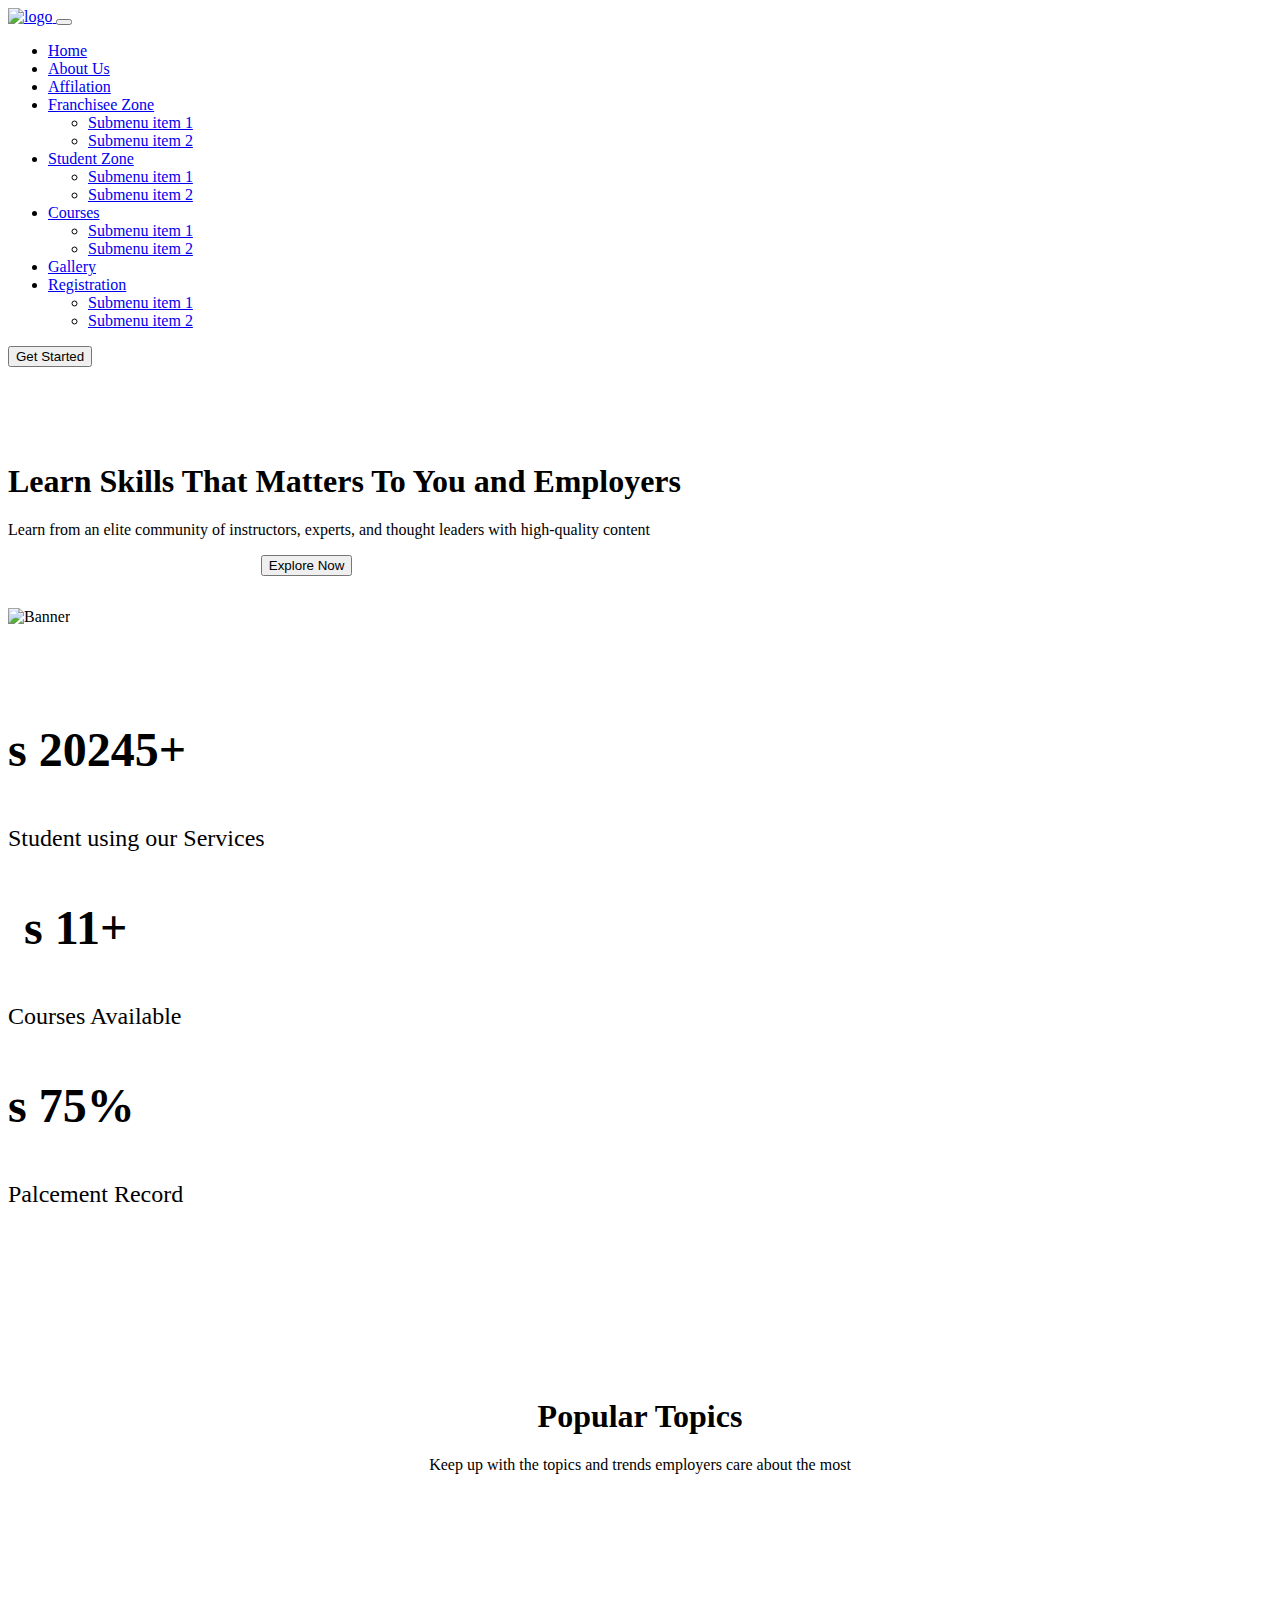
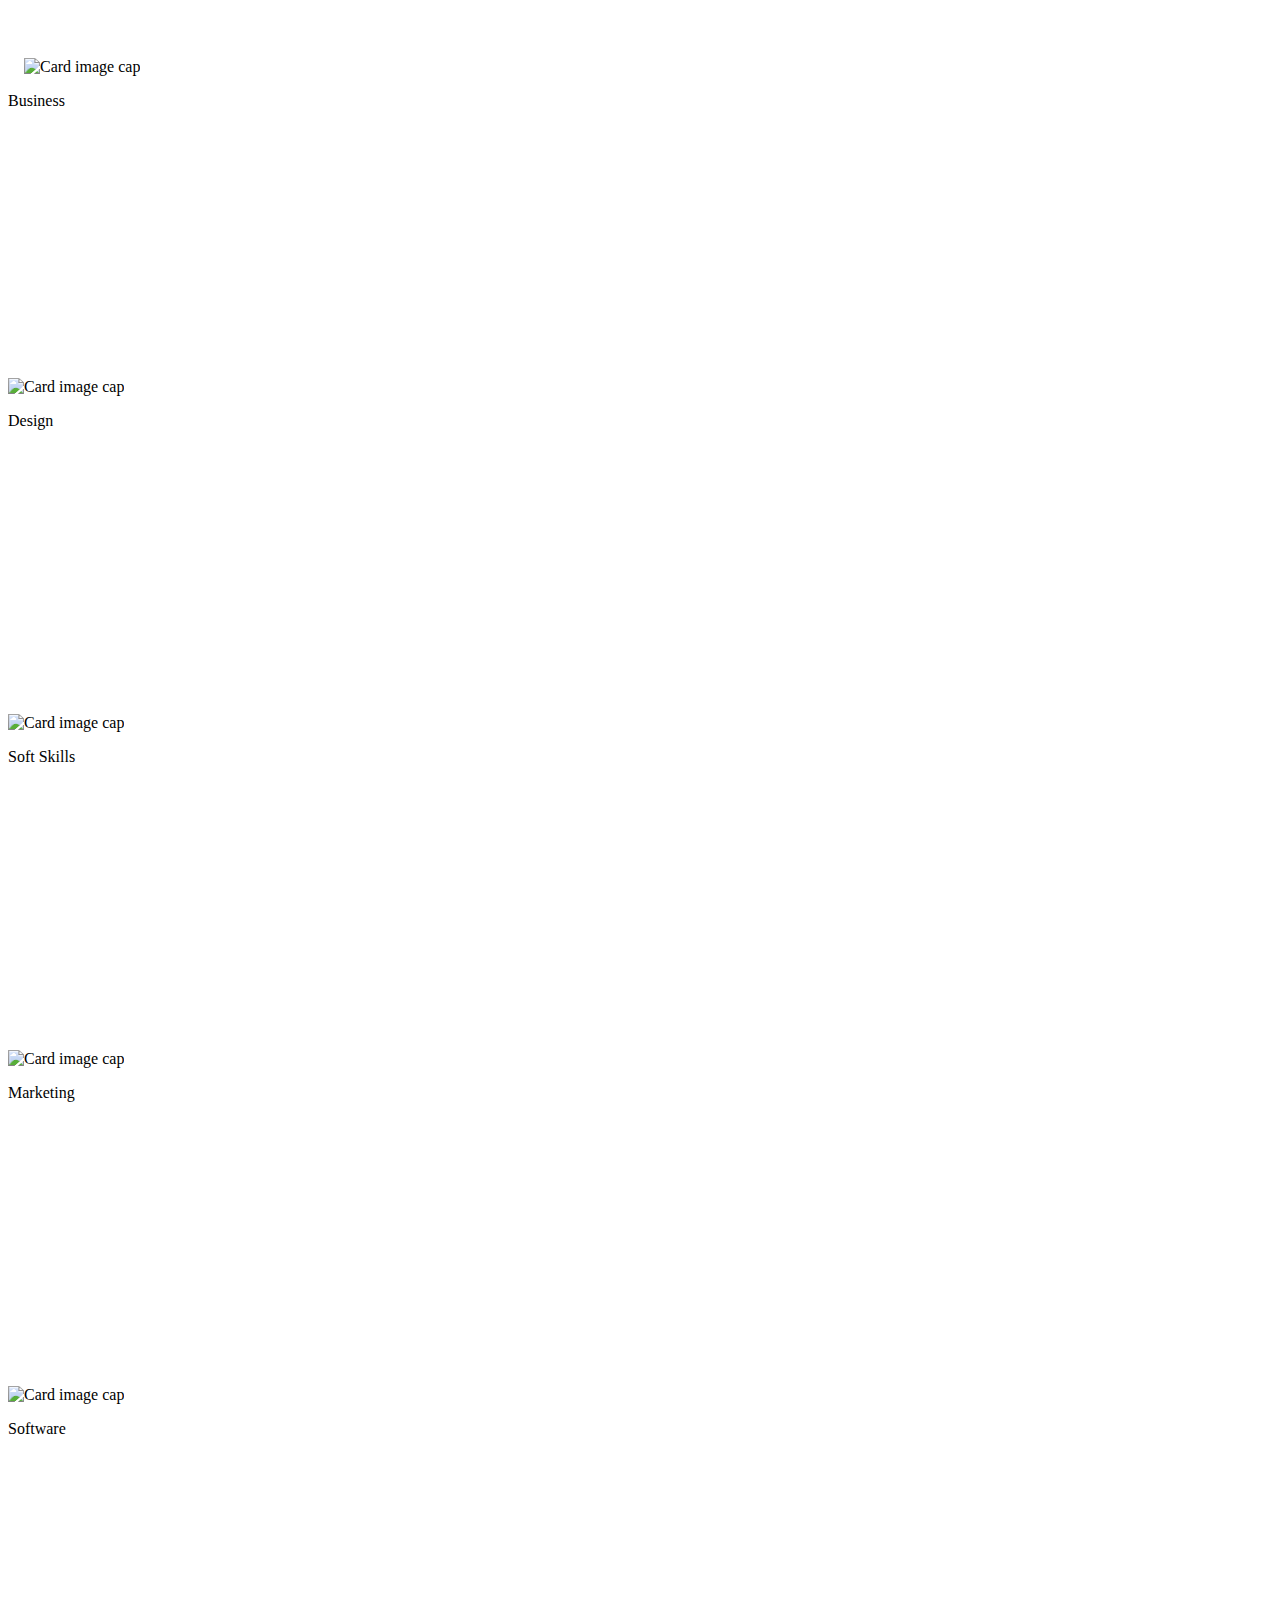
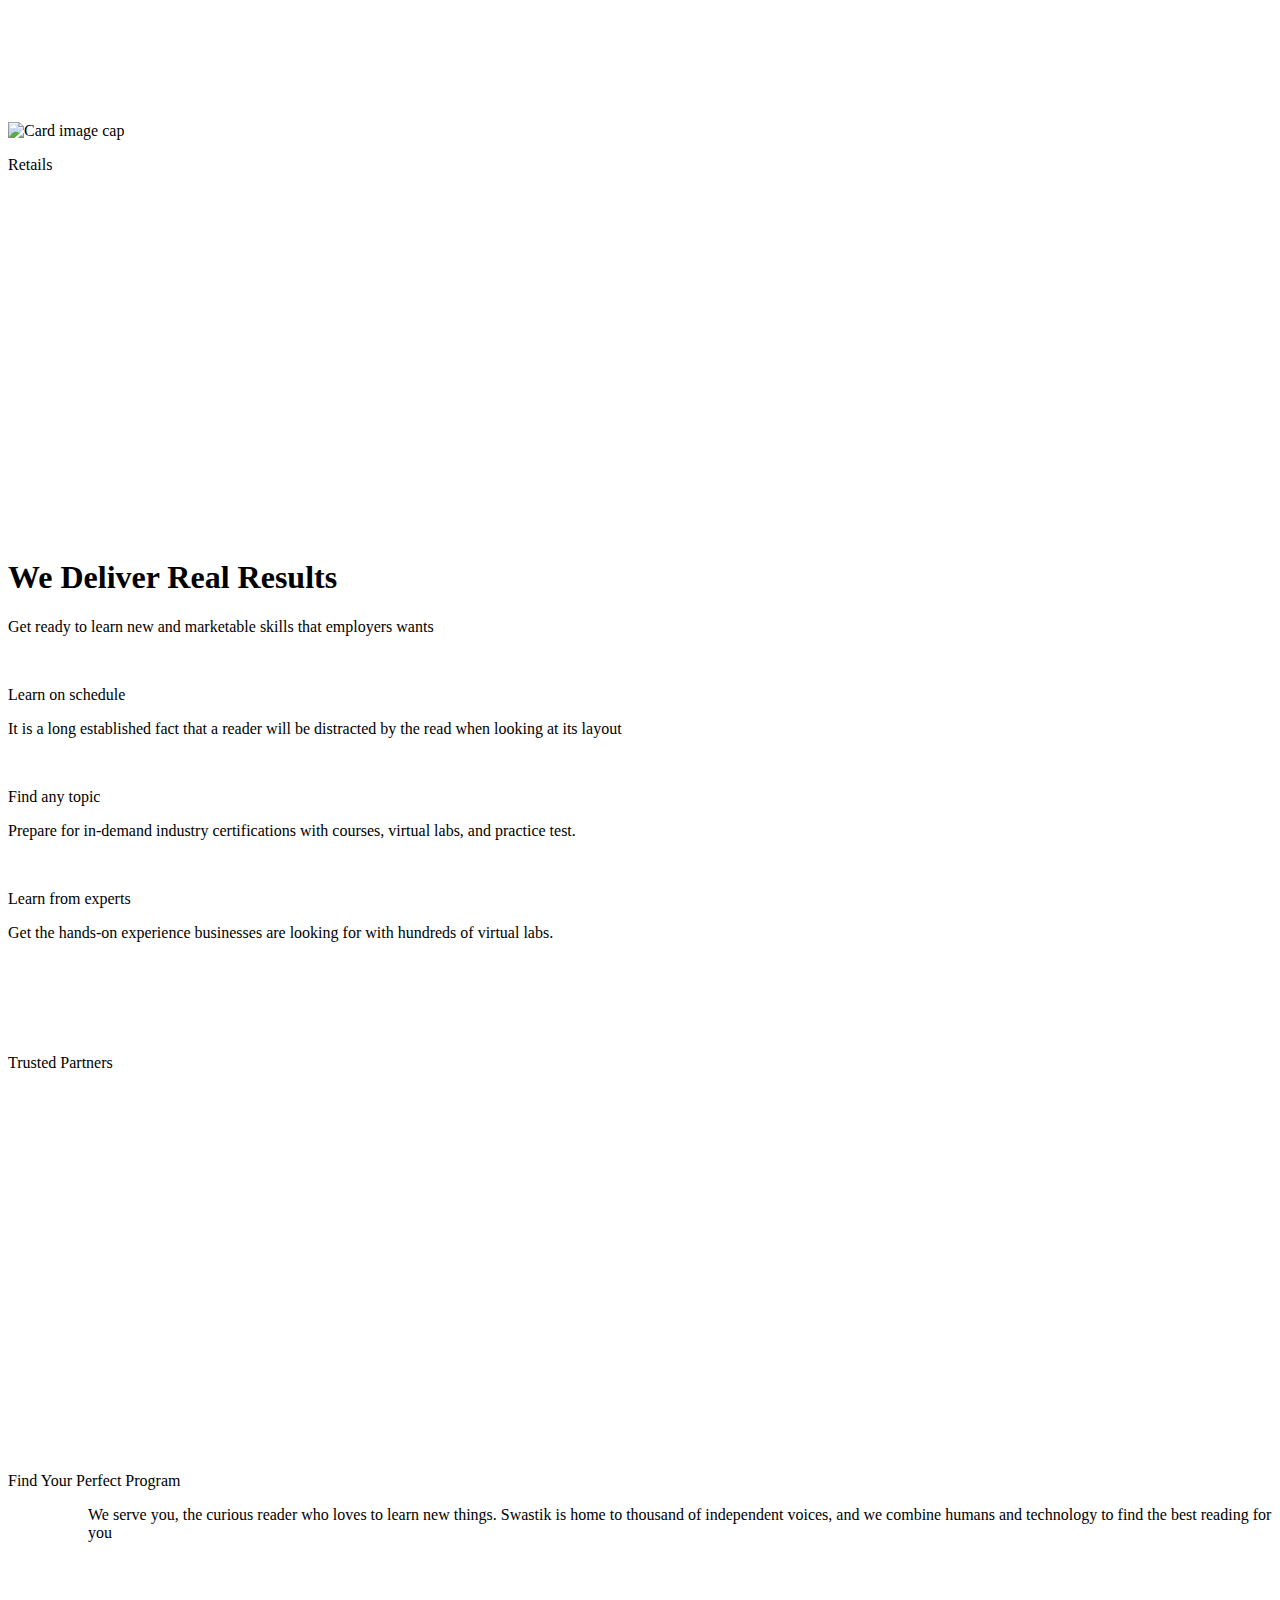
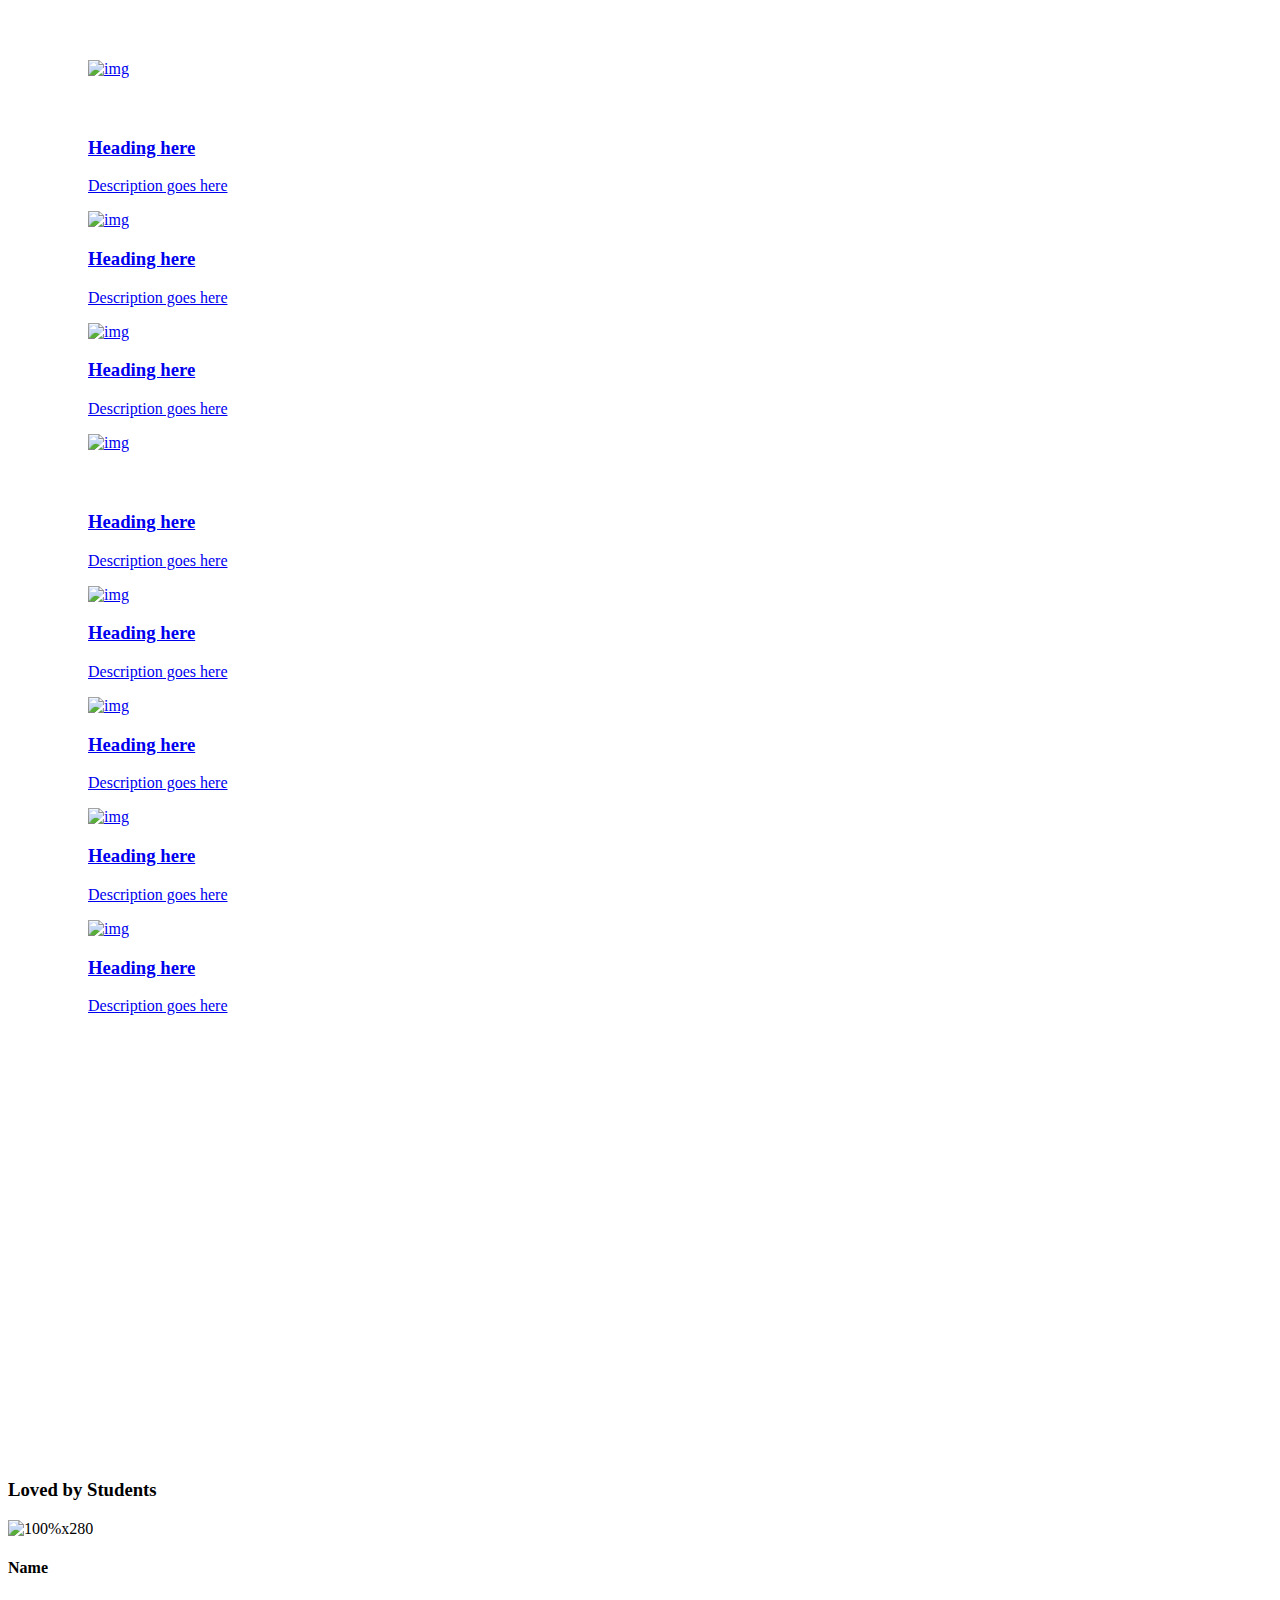
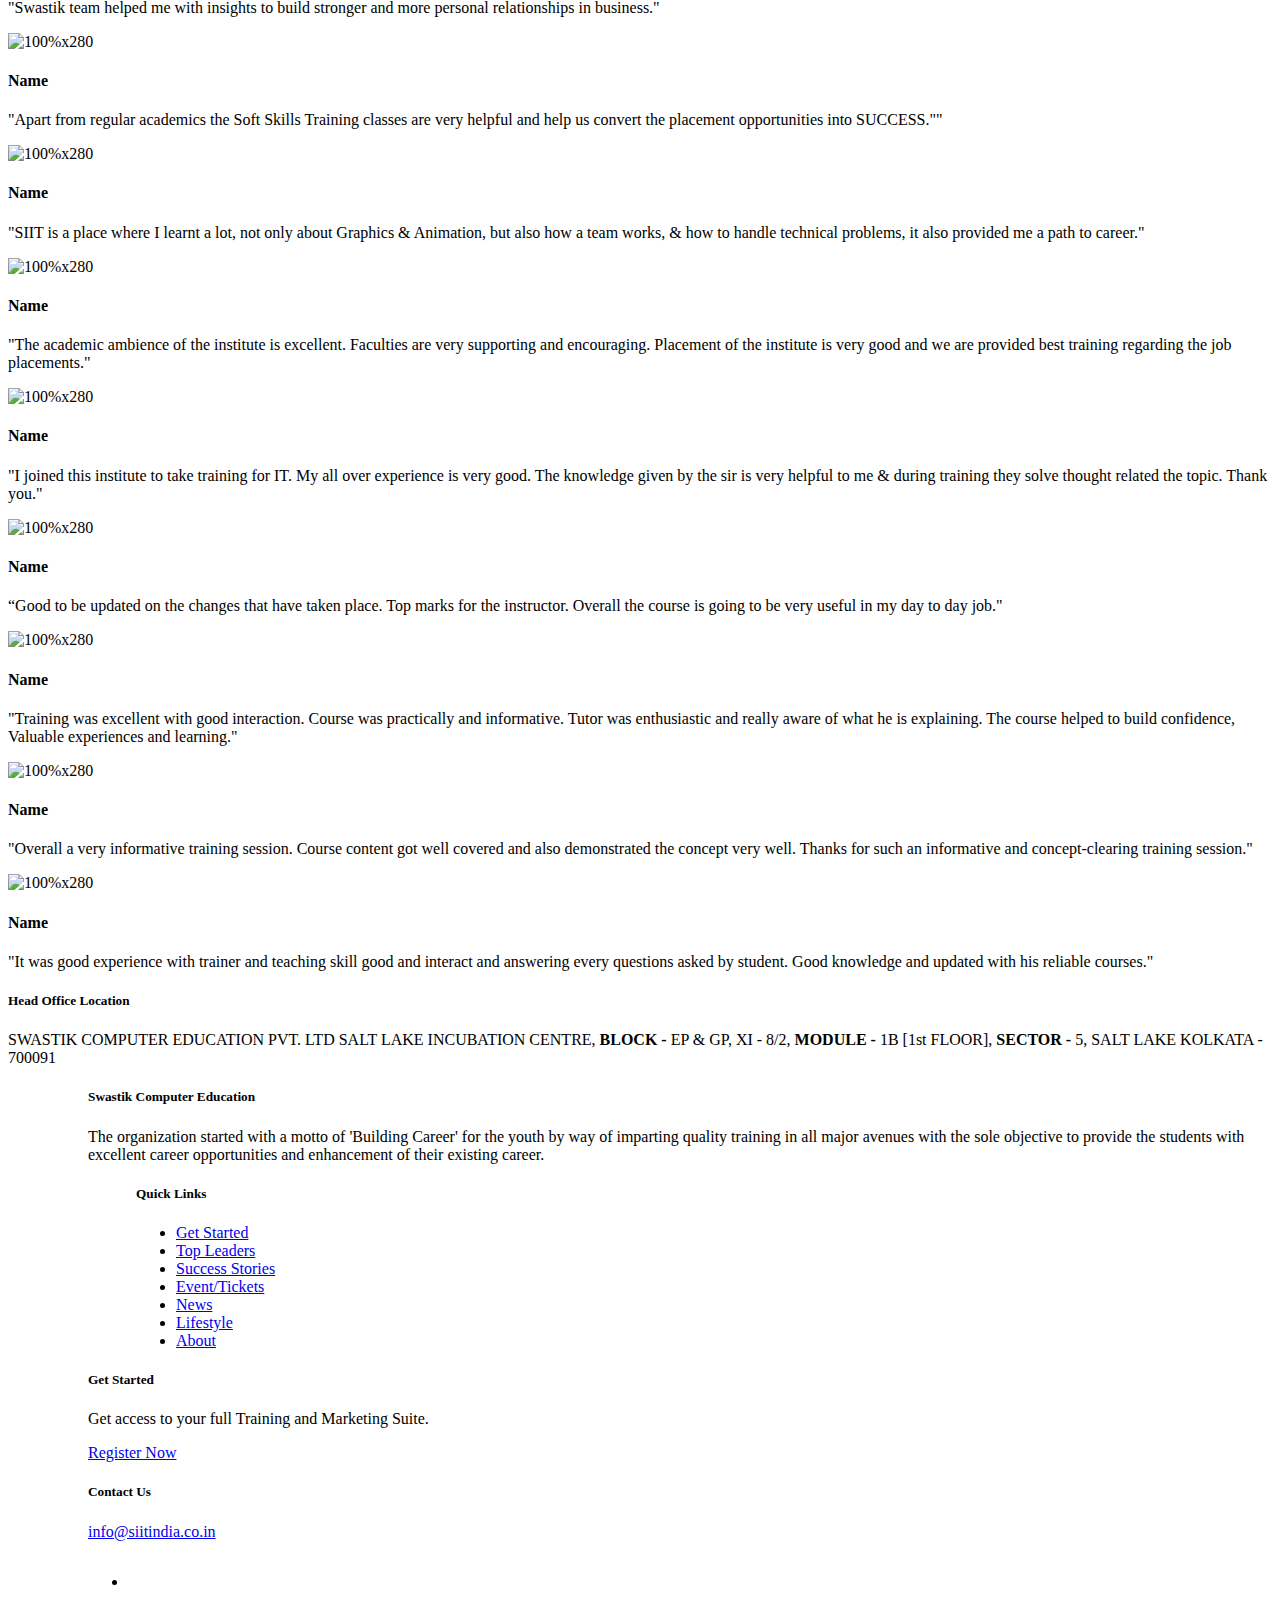
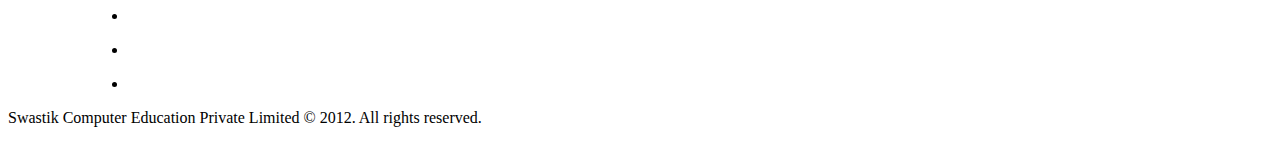
==== index.html @ 9a9d924a "Fixed footer" ====
<!DOCTYPE html>

<html>
    <head>
        <meta charset="utf-8">
        <meta http-equiv="X-UA-Compatible" content="IE=edge">
        <title>Swastik Coumputer Education</title>
        <meta name="description" content="">
        <meta name="viewport" content="width=device-width, initial-scale=1">
        <link rel="preconnect" href="https://fonts.gstatic.com">
        <link href="https://fonts.googleapis.com/css2?family=Poppins:wght@300&display=swap" rel="stylesheet"> 
        <link rel="preconnect" href="https://fonts.gstatic.com">
        <link href="https://fonts.googleapis.com/css2?family=Heebo&display=swap" rel="stylesheet"> 
        <link rel="preconnect" href="https://fonts.gstatic.com">
        <link rel="preconnect" href="https://fonts.gstatic.com">
        <link rel="preconnect" href="https://fonts.gstatic.com">
<link href="https://fonts.googleapis.com/css2?family=Montserrat+Alternates:ital@1&display=swap" rel="stylesheet"> 
        <link href="https://fonts.googleapis.com/css2?family=Yantramanav:wght@300&display=swap" rel="stylesheet">
        <link href='https://css.gg/community.css' rel='stylesheet'>

        <link rel="preconnect" href="https://fonts.gstatic.com">
<link href="https://fonts.googleapis.com/css2?family=Oxygen&display=swap" rel="stylesheet">


        <link rel="stylesheet" href="https://icono-49d6.kxcdn.com/icono.min.css">


        <link rel="stylesheet" href="styles/custom.css">
        <link rel="stylesheet" href="https://cdn.jsdelivr.net/npm/bootstrap@4.5.3/dist/css/bootstrap.min.css" integrity="sha384-TX8t27EcRE3e/ihU7zmQxVncDAy5uIKz4rEkgIXeMed4M0jlfIDPvg6uqKI2xXr2" crossorigin="anonymous">
        <link href="styles/ihover.css" rel="stylesheet">
    
        <script
      src="https://maps.googleapis.com/maps/api/js?key=AIzaSyAiLLXRL1JxIaO_9q2IfHFcqGJjg4GANgo&callback=initMap&libraries=&v=weekly"
      defer
    ></script>
      </head>
    <body>
      
      <!-- Start of NavBar implementation -->
        <div class="show-area container-fluid">
        <div class="navBar">
            <nav class="navbar navbar-expand-lg navbar-light fixed-top" id="nav">
                <div class="container-fluid">
                  <a class="navbar-brand" href="index.html">
                      <img src="img/logo.png" alt="logo" style="height: 4rem;">
                  </a>
                  <button class="navbar-toggler" type="button" data-bs-toggle="collapse" data-bs-target="#navbarSupportedContent" aria-controls="navbarSupportedContent" aria-expanded="false" aria-label="Toggle navigation">
                    <span class="navbar-toggler-icon"></span>
                  </button>
                  <div class="collapse navbar-collapse" id="navbarSupportedContent">
                    <ul class="navbar-nav me-auto mb-2 mb-lg-0 lead navbar-items">
                      <li class="nav-item">
                        <a class="nav-link active" aria-current="page" href="#">Home</a>
                      </li>
                      <li class="nav-item">
                        <a class="nav-link" href="#">About Us</a>
                      </li>
                      <li class="nav-item">
                        <a class="nav-link" href="#">Affilation</a>
                      </li>
                      
                      <li class="nav-item dropdown">
                        <a class="nav-link  dropdown-toggle" href="#" data-toggle="dropdown">  Franchisee Zone  </a>
                         <ul class="dropdown-menu">
                             <li><a class="dropdown-item" href="#"> Submenu item 1</a></li>
                             <li><a class="dropdown-item" href="#"> Submenu item 2 </a></li>
                         </ul>
                     </li>
                      <li class="nav-item dropdown">
                        <a class="nav-link  dropdown-toggle" href="#" data-toggle="dropdown">  Student Zone  </a>
                         <ul class="dropdown-menu">
                             <li><a class="dropdown-item" href="#"> Submenu item 1</a></li>
                             <li><a class="dropdown-item" href="#"> Submenu item 2 </a></li>
                         </ul>
                     </li>
                      <li class="nav-item dropdown">
                        <a class="nav-link  dropdown-toggle" href="#" data-toggle="dropdown">  Courses  </a>
                         <ul class="dropdown-menu">
                             <li><a class="dropdown-item" href="#"> Submenu item 1</a></li>
                             <li><a class="dropdown-item" href="#"> Submenu item 2 </a></li>
                         </ul>
                     </li>
                      
                     <li class="nav-item">
                      <a class="nav-link" href="#">Gallery</a>
                    </li>

                    <li class="nav-item dropdown">
                        <a class="nav-link  dropdown-toggle" href="#" data-toggle="dropdown">  Registration  </a>
                         <ul class="dropdown-menu">
                             <li><a class="dropdown-item" href="#"> Submenu item 1</a></li>
                             <li><a class="dropdown-item" href="#"> Submenu item 2 </a></li>
                         </ul>
                     </li>
                    </ul>
                  </div>
                  <button class="button button-hide"><span>Get Started</span></button>
                </div>
                
              </nav>
        </div>
    

        

      <!-- Start of Landing Page implementation -->
        <div class="container-fluid" style="margin-top: 6rem;">
          <div class="row">
            <div class="col-lg-6">
              <div class="heading">
              <h1 id="h-heading">Learn Skills That Matters To You and Employers</h1>
              <p id="p-heading">Learn from an elite community of instructors, experts, and thought leaders with high-quality content</p>
              <button class="button" style="margin-left: 20%"><span>Explore Now</span></button>
            </div>
          </div>
            <div class="col-lg-6">
              <img style="margin-top: 2rem;" class="img-fluid" src="img/banner.png" alt="Banner">
            </div>
          </div>
        </div>
        
      <!-- Start of Stats Bar -->
        
        <div class="container" style="margin-top: 6rem; padding-bottom: 9rem;">

          <div class="row">
            <div class="col-lg-4 col-md-4 col-sm-4">
              <p style="font-size: 3rem; font-weight: 600;"> <span class="icono-checkCircle">s</span> 20245+</p>
              <p style="font-size: 1.5rem; font-weight: 300;">Student using our Services</p>
              
            </div>
          
          <div class="col-lg-4 col-md-4 col-sm-4"> 
            <p style="font-size: 3rem; font-weight: 600; margin-left: 1rem;"><span class="icono-checkCircle">s</span> 11+</p>
            <p style="font-size: 1.5rem; font-weight: 300;">Courses Available</p>
          </div>

          <div class="col-lg-4 col-md-4 col-sm-4">
            <p style="font-size: 3rem; font-weight: 600; "><span class="icono-checkCircle">s</span> 75%</p>
            <p style="font-size: 1.5rem; font-weight: 300;">Palcement Record </p>
          </div>
        </div>
        </div>
     
      </div>



      <!-- popular topics -->
      <div class="container h-100 margin-5">       
        <h1 class="h-topics" style="text-align: center;">Popular Topics</h1> 
        <p class="p-topics" style="text-align: center;">Keep up with the topics and trends employers care about the most</p>      
      </div>



      <!-- cards implementation -->

      <div class="container">
        <div class="row">         
          <div class="col-lg-4">          
            <div class="card margin-5" style="width: 18rem; height: 21rem; padding-top: 12%;">
              <img class="card-img-top" src="img/business.svg" alt="Card image cap" style="padding-top: 1rem; padding-left: 1rem; padding-right: 1rem;">
              <div class="card-body">
                <p class="card-text title-card">Business</p>
              </div>
            </div>
          </div>

          <div class="col-lg-4">
            <div class="card margin-5" style="width: 18rem; height: 21rem;">
            <img class="card-img-top img-padding" src="img/design.svg" alt="Card image cap">
              <div class="card-body">
                <p class="card-text title-card">Design</p>
              </div>
            </div>
          </div>
        
          <div class="col-lg-4">
            <div class="card margin-5" style="width: 18rem; height: 21rem;">
              <img class="card-img-top img-padding" src="img/soft_skills.svg" alt="Card image cap">
                <div class="card-body">
                  <p class="card-text title-card">Soft Skills</p>
                </div>
              </div>
          </div>
      </div>


       <div class="row">
         <div class="col-lg-4">
          <div class="card margin-5 margin-bottom-3" style="width: 18rem; height: 21rem;">
            <img class="card-img-top img-padding" src="img/marketing.svg" alt="Card image cap">
              <div class="card-body">
                <p class="card-text title-card">Marketing</p>
              </div>
            </div>
         </div>

         <div class="col-lg-4">
          <div class="card margin-5 margin-bottom-3" style="width: 18rem; height: 21rem;">
            <img class="card-img-top img-padding" src="img/software.svg" alt="Card image cap" style="height: 12rem;">
              <div class="card-body">
                <p class="card-text title-card">Software</p>
              </div>
            </div>
         </div>
         <div class="col-lg-4">
          <div class="card margin-5 margin-bottom-3" style="width: 18rem; height: 21rem;">
            <img class="card-img-top img-padding" src="img/retail.svg" alt="Card image cap">
              <div class="card-body">
                <p class="card-text title-card">Retails</p>
              </div>
            </div>
         </div>

       </div>

        </div>
      


        <!-- Jumbotron -->
        <div class="container-fluid bg-jumbo margin-5">
          <h1 class="margin-5 jumbo-h" style="padding-top: 5rem;">We Deliver Real Results</h1>
            <p class="jumbo-p">Get ready to learn new and marketable skills that employers wants</p>
          <div class="row align-items-center margin-5" style="padding-bottom: 5rem;">
            
            <div class="col-md-4">
              <img class="jumbo-img"  src="img/schedule.png" alt="" >
              <p class="jumbo-icon-heading">Learn on schedule</p>
              <p class="jumbo-icon-p">It is a long established fact that a reader will be distracted by the read when looking at its layout</p>
            </div>
            <div class="col-md-4">
              <img class="jumbo-img"  src="img/topics.png" alt="">
              <p class="jumbo-icon-heading">Find any topic</p>
              <p class="jumbo-icon-p">Prepare for in-demand industry certifications with courses, virtual labs, and practice test.</p>
            </div>
            <div class="col-md-4">
              <img class="jumbo-img" src="img/experts.png" alt="">
              <p class="jumbo-icon-heading">Learn from experts</p>
              <p class="jumbo-icon-p">Get the hands-on experience businesses are looking for with hundreds of virtual labs.</p>
            </div>
          </div>
        </div>

        <!-- Patners List Implementation -->
        <div class="container margin-5">
          <p class="partners-p">Trusted Partners</p>
        <div class="row">
          
          <div class="col-md-3">
            <img class="logo img-fluid" src="img/logos/certiport-logo.png" alt="">
          </div>
          <div class="col-md-3">
            <img class="logo img-fluid" src="img/logos/nielit-logo.png" alt="">
          </div>
          <div class="col-md-3">
            <img class="logo img-fluid" src="img/logos/RASCI-logo.jpg" alt="">
          </div>
          <div class="col-md-3 img-fluid">
            <img class="logo img-fluid" src="img/logos/jas-anz-logo.png" alt="">
          </div>
        </div>
        <div class="row">
          <div class="col-md-3">
            <img class="logo img-fluid" src="img/logos/adobe-logo.png" alt="">
          </div>
          <div class="col-md-3">
            <img class="logo img-fluid" src="img/logos/ms-office.png" alt="">
          </div>
          <div class="col-md-3">
            <img class="logo img-fluid" src="img/logos/kyp-logo.png" alt="">
          </div>
          <div class="col-md-3">
            <img class="logo img-fluid" src="img/logos/pbssd-logo.jpg" alt="">
          </div>
        </div>
      </div>
        
      

      <!-- Graph Section -->
      <div class="container-fluid" style="margin-top: 15rem;">
        <div class="row">
          <div class="col-md-6">
            <p class="partners-p">Find Your Perfect Program</p>
            <p id="p-heading" style="padding-left: 5rem;">We serve you, the curious reader who loves to learn new things. Swastik is home to thousand of independent voices, and we combine humans and technology to find the best reading for you</p>
          </div>
          <div class="col-md-6">
            <img class="img-fluid" src="img/graphs.png" alt="">
          </div>
        </div>
        </div>

        

        <!-- Instructors Section -->
        <div class="container-fluid bg-primary margin-top" style="padding-bottom: 13rem;">
          <p class="partners-p" style="color: #fff;">Talented Instructors</p>
          <p id="p-heading" style="text-align: center; color: #fff;">Skillful instructors are ready to teach and help you find compelling ideas knowledge, and prespectives.</p>
          <div class="row" style="margin-left: 5rem;">
           
            <div class="col-lg-3">
              <div class="ih-item circle effect3 bottom_to_top"><a href="#">
                <div class="img"><img src="img/Team-01.jpg" alt="img"></div>
                <div class="info" style="padding-top: 2.5rem;">
                  <h3>Heading here</h3>
                  <p>Description goes here</p>
                </div></a></div>
              
            </div>
            <div class="col-lg-3">
              <div class="ih-item circle effect3 right_to_left"><a href="#">
                <div class="img"><img src="img/Team-01.jpg" alt="img"></div>
                <div class="info">
                  <h3>Heading here</h3>
                  <p>Description goes here</p>
                </div></a></div>
            </div>
            <div class="col-lg-3">
              <div class="ih-item circle effect3 left_to_right"><a href="#">
                <div class="img"><img src="img/Team-01.jpg" alt="img"></div>
                <div class="info">
                  <h3>Heading here</h3>
                  <p>Description goes here</p>
                </div></a></div>
            </div>
            <div class="col-lg-3">
              <div class="ih-item circle effect3 bottom_to_top"><a href="#">
                <div class="img"><img src="img/Team-01.jpg" alt="img"></div>
                <div class="info" style="padding-top: 2.5rem;">
                  <h3>Heading here</h3>
                  <p>Description goes here</p>
                </div></a></div>
            </div>
          </div>
          <div class="row" style="margin-left: 5rem;">
            <div class="col-lg-3">
              <div class="ih-item circle effect3 top_to_bottom"><a href="#">
                <div class="img"><img src="img/Team-01.jpg" alt="img"></div>
                <div class="info">
                  <h3>Heading here</h3>
                  <p>Description goes here</p>
                </div></a></div>
            </div>
            <div class="col-lg-3">
              <div class="ih-item circle effect3 right_to_left"><a href="#">
                <div class="img"><img src="img/Team-01.jpg" alt="img"></div>
                <div class="info">
                  <h3>Heading here</h3>
                  <p>Description goes here</p>
                </div></a></div>
            </div>
            <div class="col-lg-3">
              <div class="ih-item circle effect3 left_to_right"><a href="#">
                <div class="img"><img src="img/Team-01.jpg" alt="img"></div>
                <div class="info">
                  <h3>Heading here</h3>
                  <p>Description goes here</p>
                </div></a></div>
            </div>
            <div class="col-lg-3">
              <div class="ih-item circle effect3 top_to_bottom"><a href="#">
                <div class="img"><img src="img/Team-01.jpg" alt="img"></div>
                <div class="info">
                  <h3>Heading here</h3>
                  <p>Description goes here</p>
                </div></a></div>
            </div>
          </div>
        </div>


      <!-- Students Review -->
      <section class="pt-5 pb-5" style="margin-top: 15rem;">
        <div class="container">
          <div class="row">
              <div class="col-6">
                  <h3 class="mb-3" id="h-heading">Loved by Students</h3>
              </div>
              <div class="col-6 text-right">
                  <a class="btn btn-primary mb-3 mr-1" href="#carouselExampleIndicators2" role="button" data-slide="prev">
                      <i class="fa fa-arrow-left"></i>
                  </a>
                  <a class="btn btn-primary mb-3 " href="#carouselExampleIndicators2" role="button" data-slide="next">
                      <i class="fa fa-arrow-right"></i>
                  </a>
                  <a class="btn btn-primary mb-3 " href="#carouselExampleIndicators2" role="button" data-slide="next">
                    <i class="fa fa-arrow-right"></i>
                </a>
              </div>
              <div class="col-12">
                  <div id="carouselExampleIndicators2" class="carousel slide" data-ride="carousel">
      
                      <div class="carousel-inner">
                          <div class="carousel-item active">
                              <div class="row">
      
                                  <div class="col-md-4 mb-3">
                                      <div class="card">
                                          <img class="img-fluid" alt="100%x280" src="img/Team-01.jpg">
                                          <div class="card-body">
                                              <h4 class="card-title">Name</h4>
                                              <p class="card-text">"Swastik team helped me with insights to build stronger and more personal relationships in business."</p>  
                                          </div>
      
                                      </div>
                                  </div>
                                  <div class="col-md-4 mb-3">
                                      <div class="card">
                                          <img class="img-fluid" alt="100%x280" src="img/Team-01.jpg">
                                          <div class="card-body">
                                              <h4 class="card-title">Name</h4>
                                              <p class="card-text">"Apart from regular academics the Soft Skills Training classes are very helpful and help us convert the placement opportunities into SUCCESS."" </p>
      
                                          </div>
                                      </div>
                                  </div>
                                  <div class="col-md-4 mb-3">
                                      <div class="card">
                                          <img class="img-fluid" alt="100%x280" src="img/Team-01.jpg">
                                          <div class="card-body">
                                              <h4 class="card-title">Name</h4>
                                              <p class="card-text">"SIIT is a place where I learnt a lot, not only about Graphics & Animation, but also how a team works, & how to handle technical problems, it also provided me a path to career." </p>
      
                                          </div>
                                      </div>
                                  </div>
      
                              </div>
                          </div>
                          <div class="carousel-item">
                              <div class="row">
      
                                  <div class="col-md-4 mb-3">
                                      <div class="card">
                                          <img class="img-fluid" alt="100%x280" src="img/Team-01.jpg">
                                          <div class="card-body">
                                              <h4 class="card-title">Name</h4>
                                              <p class="card-text">"The academic ambience of the institute is excellent. Faculties are very supporting and encouraging. Placement of the institute is very good and we are provided best training regarding the job placements."</p>
      
                                          </div>
      
                                      </div>
                                  </div>
                                  <div class="col-md-4 mb-3">
                                      <div class="card">
                                          <img class="img-fluid" alt="100%x280" src="img/Team-01.jpg">
                                          <div class="card-body">
                                              <h4 class="card-title">Name</h4>
                                              <p class="card-text">"I joined this institute to take training for IT. My all over experience is very good. The knowledge given by the sir is very helpful to me & during training they solve thought related the topic. Thank you."</p>
      
                                          </div>
                                      </div>
                                  </div>
                                  <div class="col-md-4 mb-3">
                                      <div class="card">
                                          <img class="img-fluid" alt="100%x280" src="img/Team-01.jpg">
                                          <div class="card-body">
                                              <h4 class="card-title">Name</h4>
                                              <p class="card-text">“Good to be updated on the changes that have taken place. Top marks for the instructor. Overall the course is going to be very useful in my day to day job."</p>
      
                                          </div>
                                      </div>
                                  </div>
      
                              </div>
                          </div>
                          <div class="carousel-item">
                              <div class="row">
      
                                  <div class="col-md-4 mb-3">
                                      <div class="card">
                                          <img class="img-fluid" alt="100%x280" src="img/Team-01.jpg">
                                          <div class="card-body">
                                              <h4 class="card-title">Name</h4>
                                              <p class="card-text">"Training was excellent with good interaction. Course was practically and informative. Tutor was enthusiastic and really aware of what he is explaining. The course helped to build confidence, Valuable experiences and learning."</p>
      
                                          </div>
      
                                      </div>
                                  </div>
                                  <div class="col-md-4 mb-3">
                                      <div class="card">
                                          <img class="img-fluid" alt="100%x280" src="img/Team-01.jpg">
                                          <div class="card-body">
                                              <h4 class="card-title">Name</h4>
                                              <p class="card-text">"Overall a very informative training session. Course content got well covered and also demonstrated the concept very well. Thanks for such an informative and concept-clearing training session."</p>
      
                                          </div>
                                      </div>
                                  </div>
                                  <div class="col-md-4 mb-3">
                                      <div class="card">
                                          <img class="img-fluid" alt="100%x280" src="img/Team-01.jpg">
                                          <div class="card-body">
                                              <h4 class="card-title">Name</h4>
                                              <p class="card-text">"It was good experience with trainer and teaching skill good and interact and answering every questions asked by student. Good knowledge and updated with his reliable courses."</p>
                                          </div>
                                      </div>
                                  </div>
                              </div>
                          </div>
                      </div>
                  </div>
              </div>
          </div>
      </div>
      </section>
    
    

      <div class="container-fluid">
        <div class="row">
          <div class="col-md-5 margin-top">
            <h5 class="campus-h">Head Office Location</h5>
            <p class="campus-p">SWASTIK COMPUTER EDUCATION PVT. LTD
              SALT LAKE INCUBATION CENTRE,
              <b>BLOCK -</b> EP & GP, XI - 8/2,
              <b>MODULE -</b> 1B [1st FLOOR],
              <b>SECTOR - </b> 5, SALT LAKE
              KOLKATA - 700091 </p>
          </div>
          <div class="col-md-5 margin-top" style="margin-left: 5rem"> 
            <div id="map"></div>
            </div>
          </div>
        </div>
      </div>






      <!-- Footer Implementation -->

      
        <footer id="footer" class="footer-1 margin-5">
          <div class="main-footer widgets-dark typo-light">
          <div class="container-fluid margin-5" style="margin-left: 5rem;">
          <div class="row"> 
          <div class="col-xs-12 col-sm-6 col-md-3">
          <div class="widget subscribe no-box">
          <h5 class="widget-title">Swastik Computer Education<span></span></h5>
          <p>The organization started with a motto of 'Building Career' for the youth by way of imparting quality training in all major avenues with the sole objective to provide the students with excellent career opportunities and enhancement of their existing career.</p>
          </div>
          </div>
          
          <div class="col-xs-12 col-sm-6 col-md-3" style="padding-left: 3rem;">
          <div class="widget no-box">
          <h5 class="widget-title">Quick Links<span></span></h5>
          <ul class="thumbnail-widget">
          <li>
          <div class="thumb-content"><a href="#.">Get Started</a></div>	
          </li>
          <li>
          <div class="thumb-content"><a href="#.">Top Leaders</a></div>	
          </li>
          <li>
          <div class="thumb-content"><a href="#.">Success Stories</a></div>	
          </li>
          <li>
          <div class="thumb-content"><a href="#.">Event/Tickets</a></div>	
          </li>
          <li>
          <div class="thumb-content"><a href="#.">News</a></div>	
          </li>
          <li>
          <div class="thumb-content"><a href="#.">Lifestyle</a></div>	
          </li>
          <li>
          <div class="thumb-content"><a href="#.">About</a></div>	
          </li>
          </ul>
          </div>
          </div>
          
          <div class="col-xs-12 col-sm-6 col-md-3">
          <div class="widget no-box">
          <h5 class="widget-title">Get Started<span></span></h5>
          <p>Get access to your full Training and Marketing Suite.</p>
          <a class="btn" href="#." target="_blank">Register Now</a>
          </div>
          </div>
          
          <div class="col-xs-12 col-sm-6 col-md-3">
          
          <div class="widget no-box">
          <h5 class="widget-title">Contact Us<span></span></h5>
          
          <p><a href="mailto:info@siitindia.co.in" title="glorythemes">info@siitindia.co.in</a></p>
          <ul class="social-footer2">
          <li class=""><a title="youtube" target="_blank" href="https://www.youtube.com/"><img alt="youtube" width="30" height="30" src="[data-uri]"></a></li>
          <li class=""><a href="https://www.facebook.com/" target="_blank" title="Facebook"><img alt="Facebook" width="30" height="30" src="[data-uri]"></a></li>
          <li class=""><a href="https://twitter.com" target="_blank" title="Twitter"><img alt="Twitter" width="30" height="30" src="[data-uri]"></a></li>
          <li class=""><a title="instagram" target="_blank" href="https://www.instagram.com/"><img alt="instagram" width="30" height="30" src="[data-uri]"></a></li>
          </ul>
          </div>
          </div>
          
          </div>
          </div>
          </div>
            
          <div class="footer-copyright">
          <div class="container">
          <div class="row">
          <div class="col-md-12 text-center">
          <p>Swastik Computer Education Private Limited © 2012. All rights reserved.</p>
          </div>
          </div>
          </div>
          </div>
          </footer>
        <script src="app.js" async defer></script>
        <script src="https://code.jquery.com/jquery-3.5.1.slim.min.js" integrity="sha384-DfXdz2htPH0lsSSs5nCTpuj/zy4C+OGpamoFVy38MVBnE+IbbVYUew+OrCXaRkfj" crossorigin="anonymous"></script>
        <script src="https://cdn.jsdelivr.net/npm/bootstrap@4.5.3/dist/js/bootstrap.bundle.min.js" integrity="sha384-ho+j7jyWK8fNQe+A12Hb8AhRq26LrZ/JpcUGGOn+Y7RsweNrtN/tE3MoK7ZeZDyx" crossorigin="anonymous"></script>
    </body>
</html>
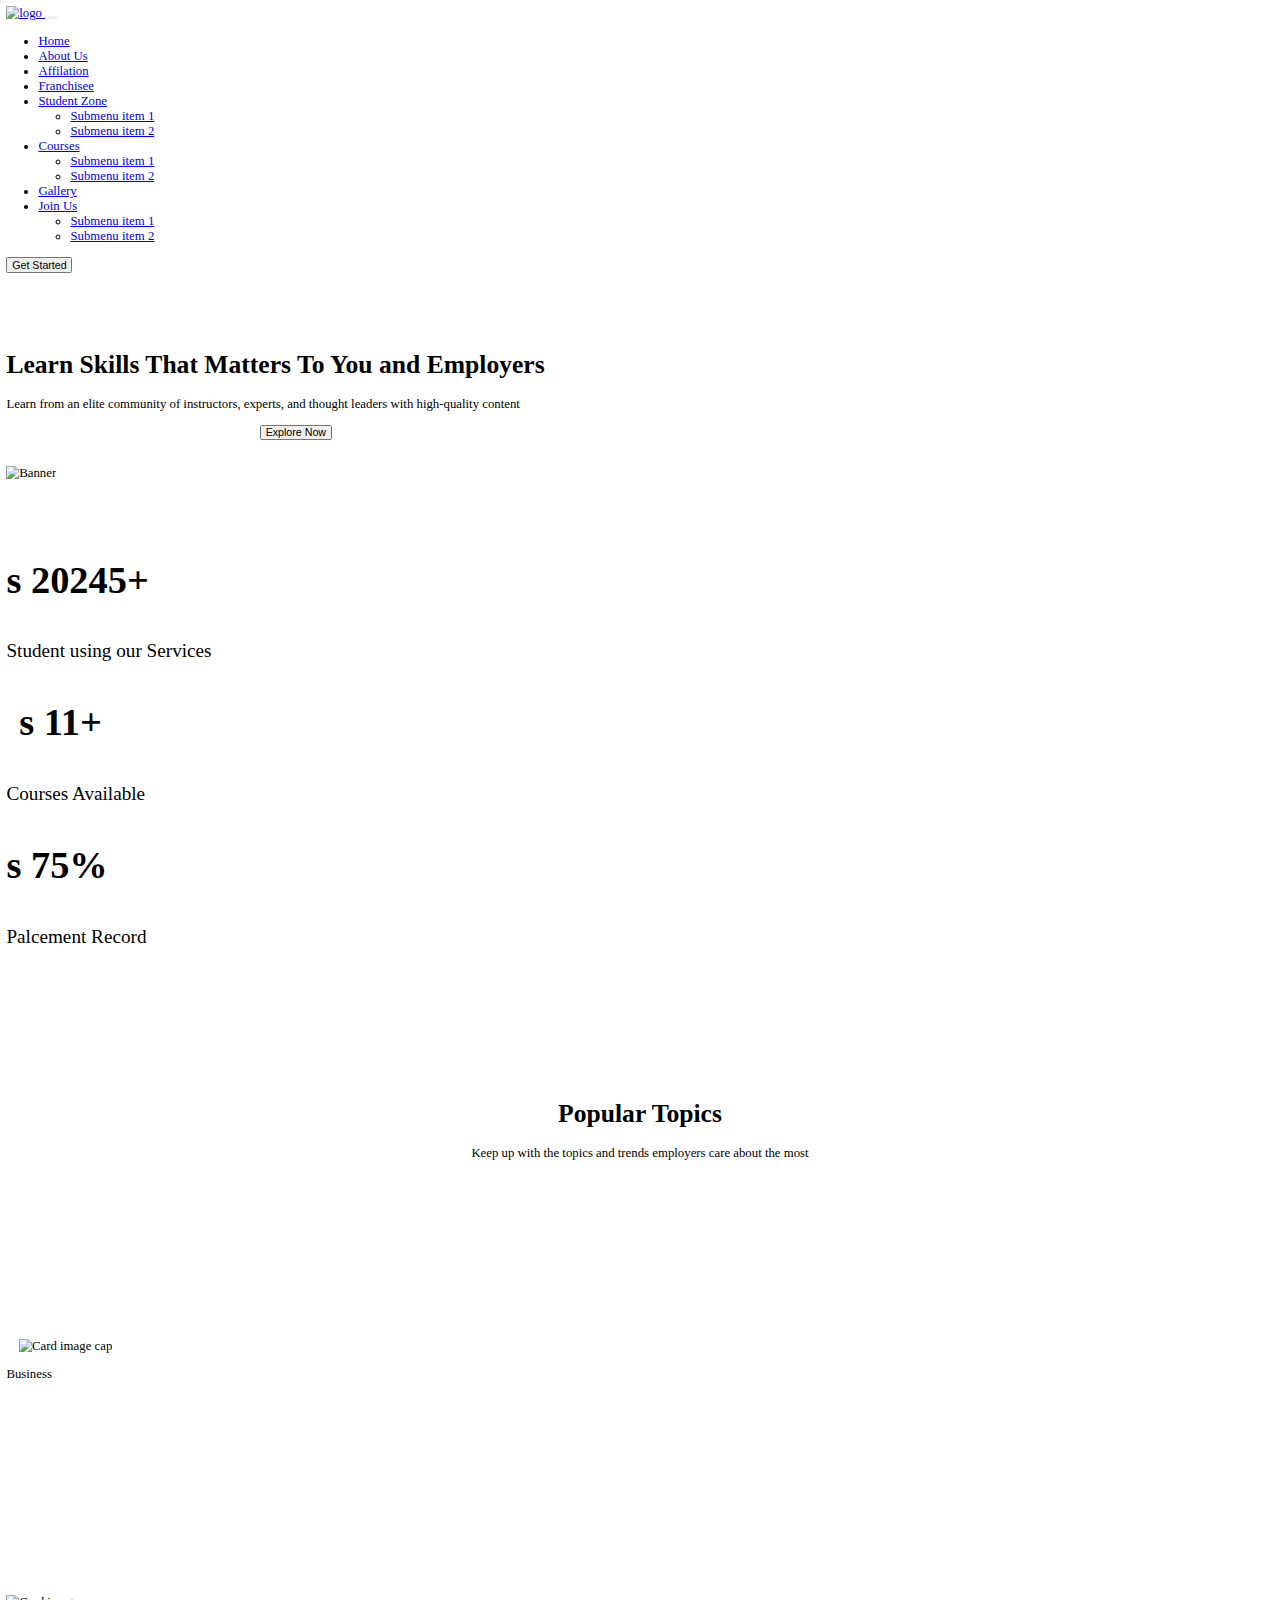
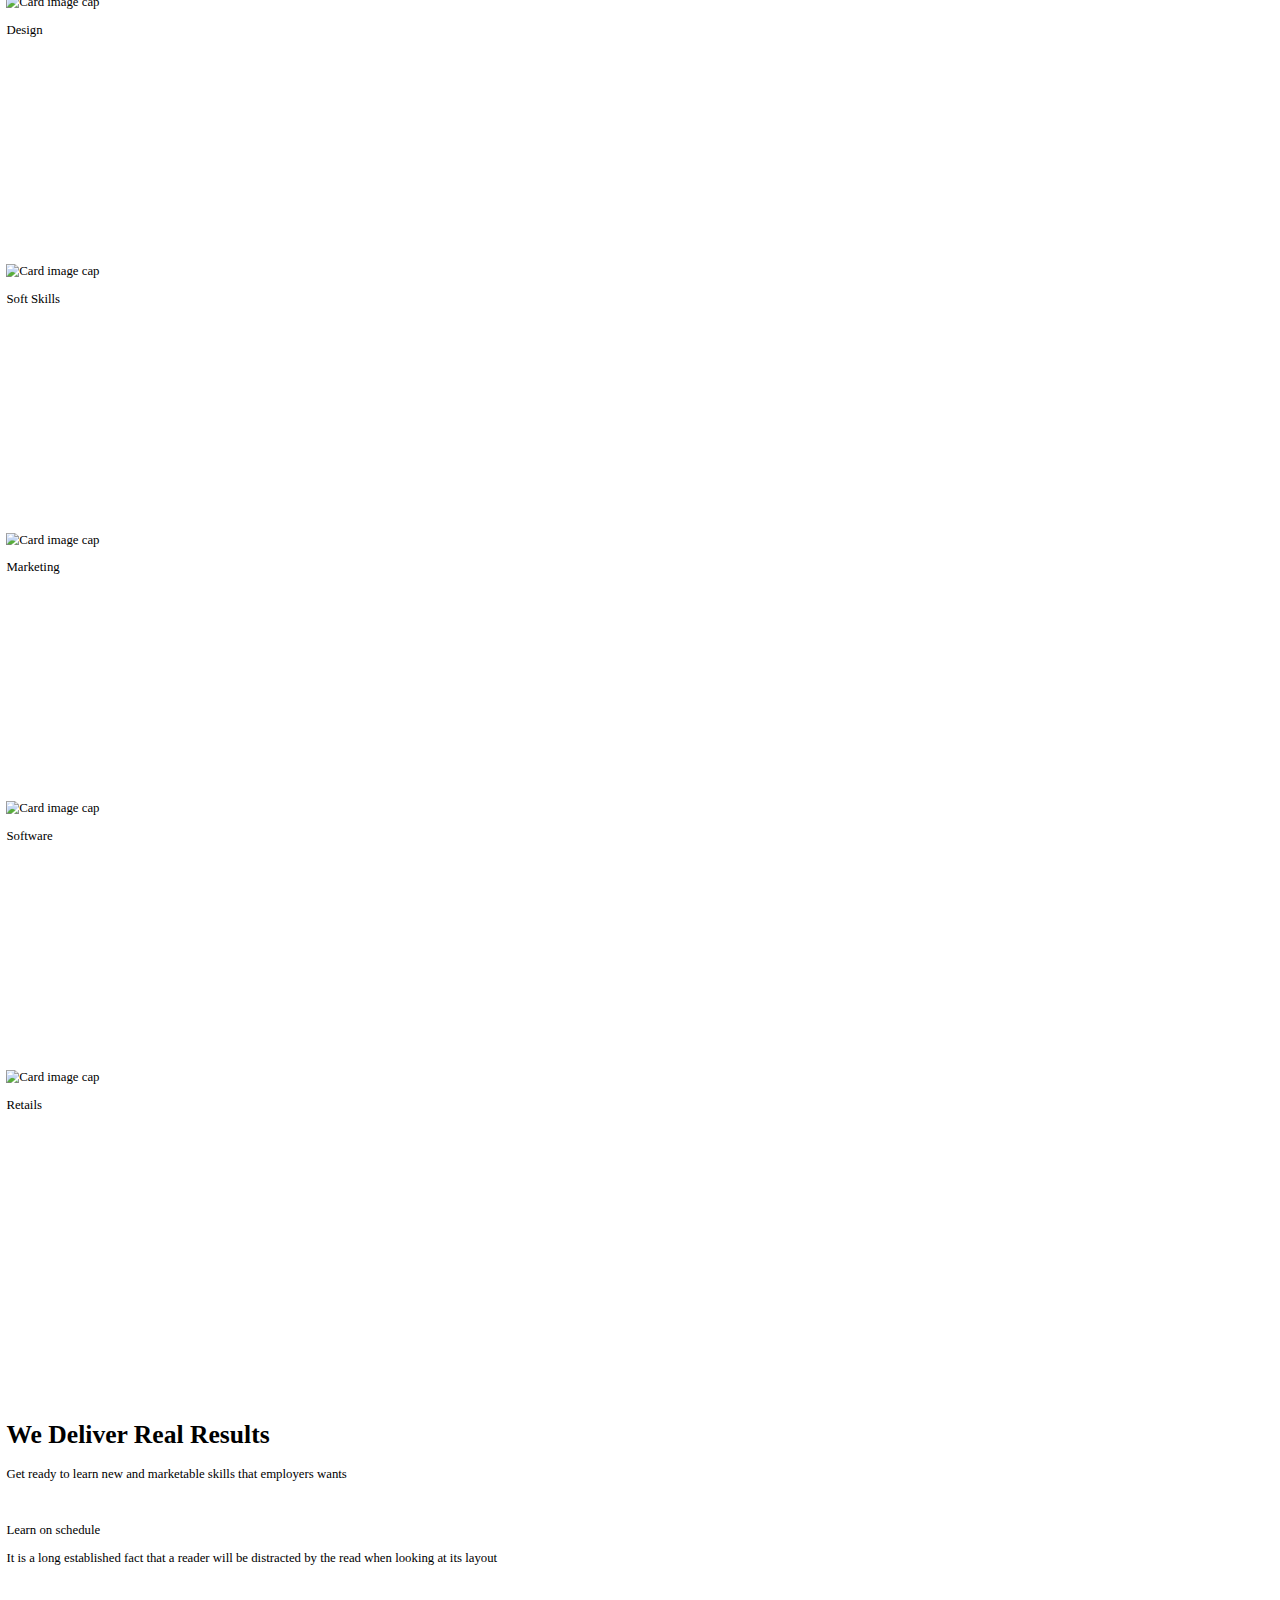
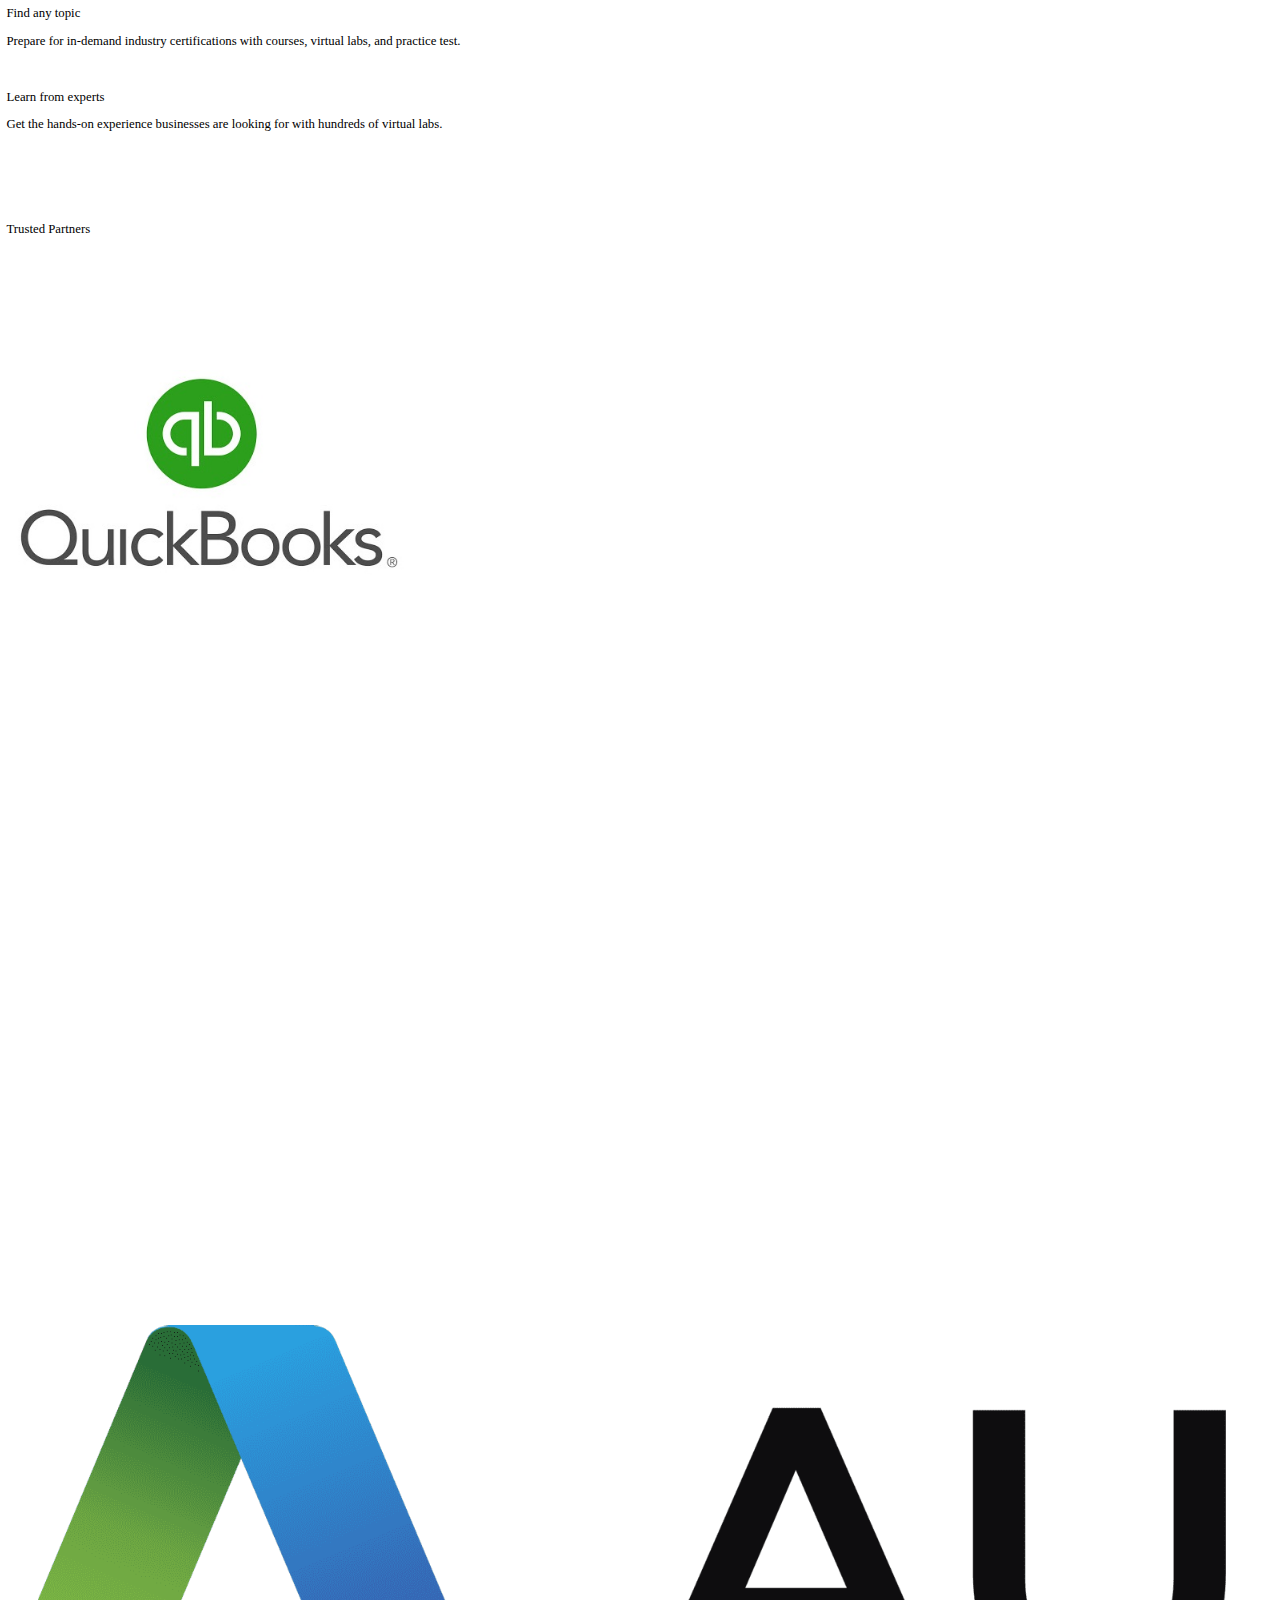
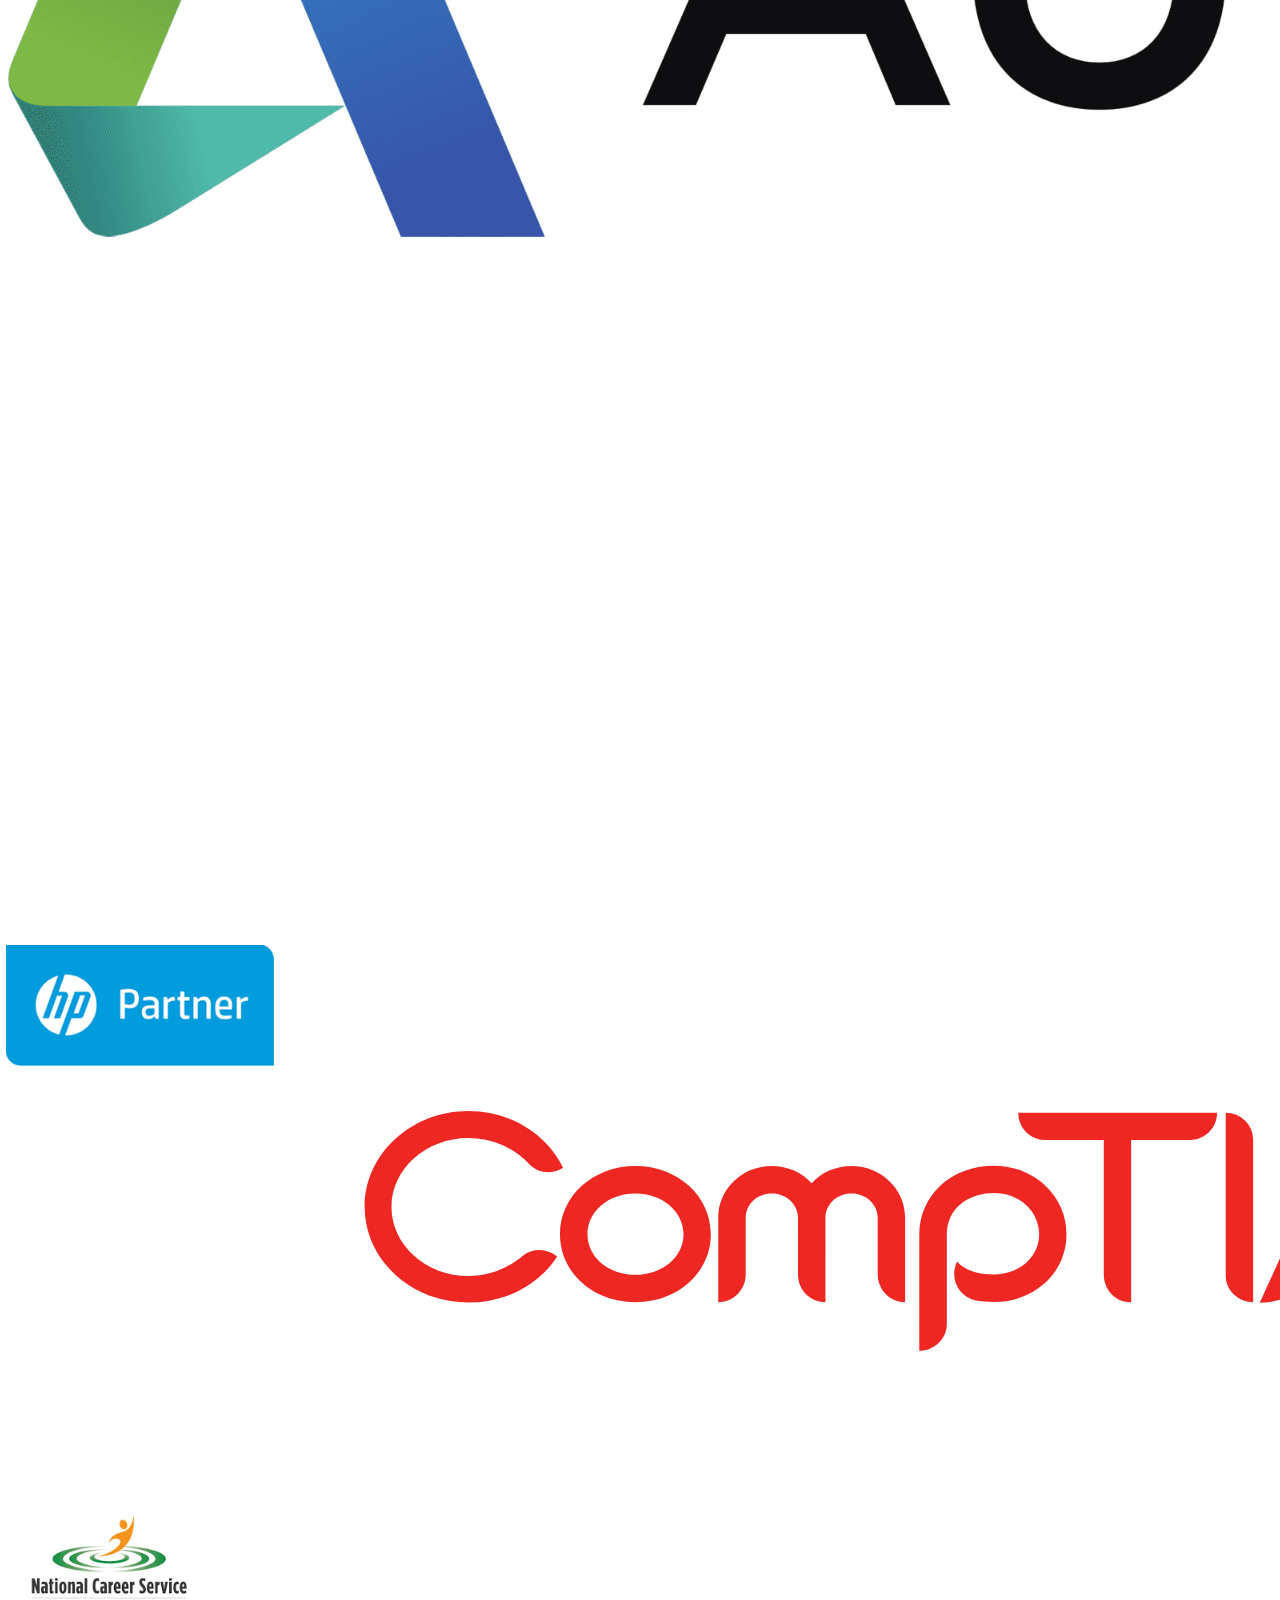
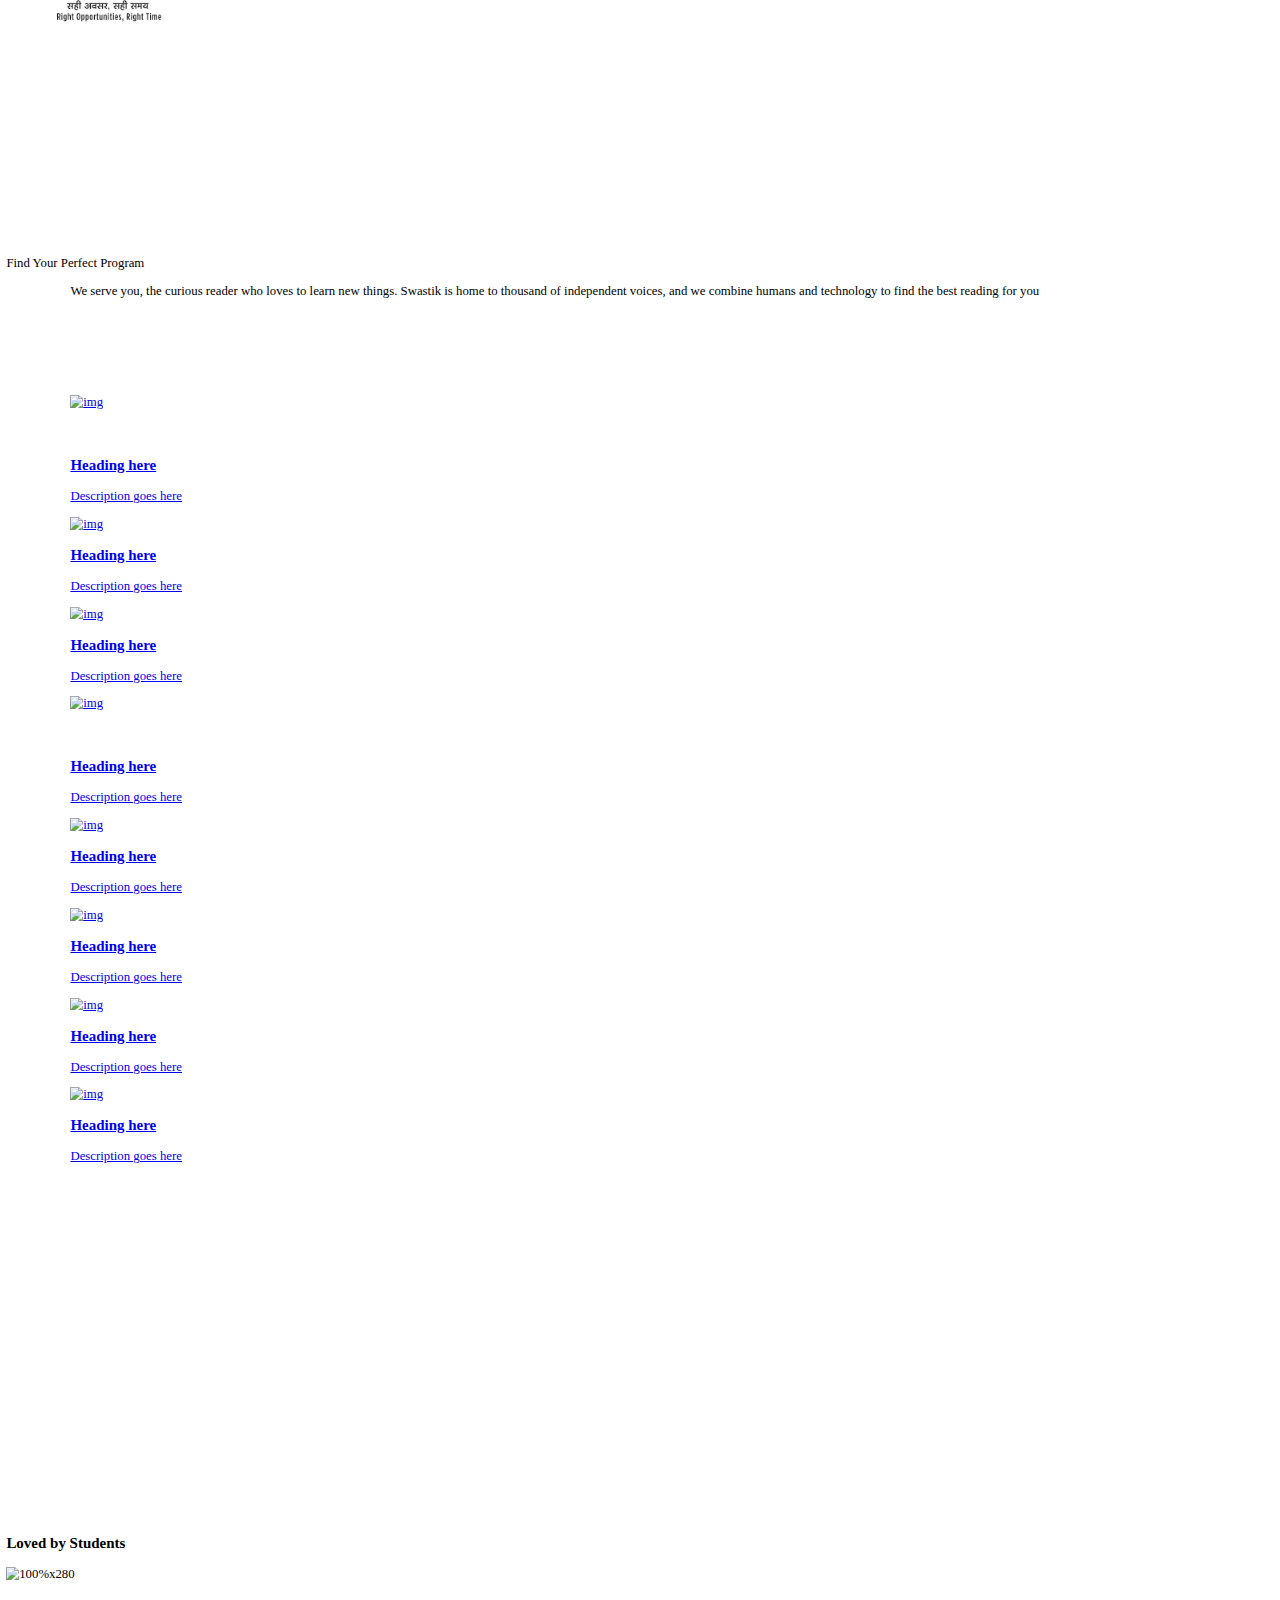
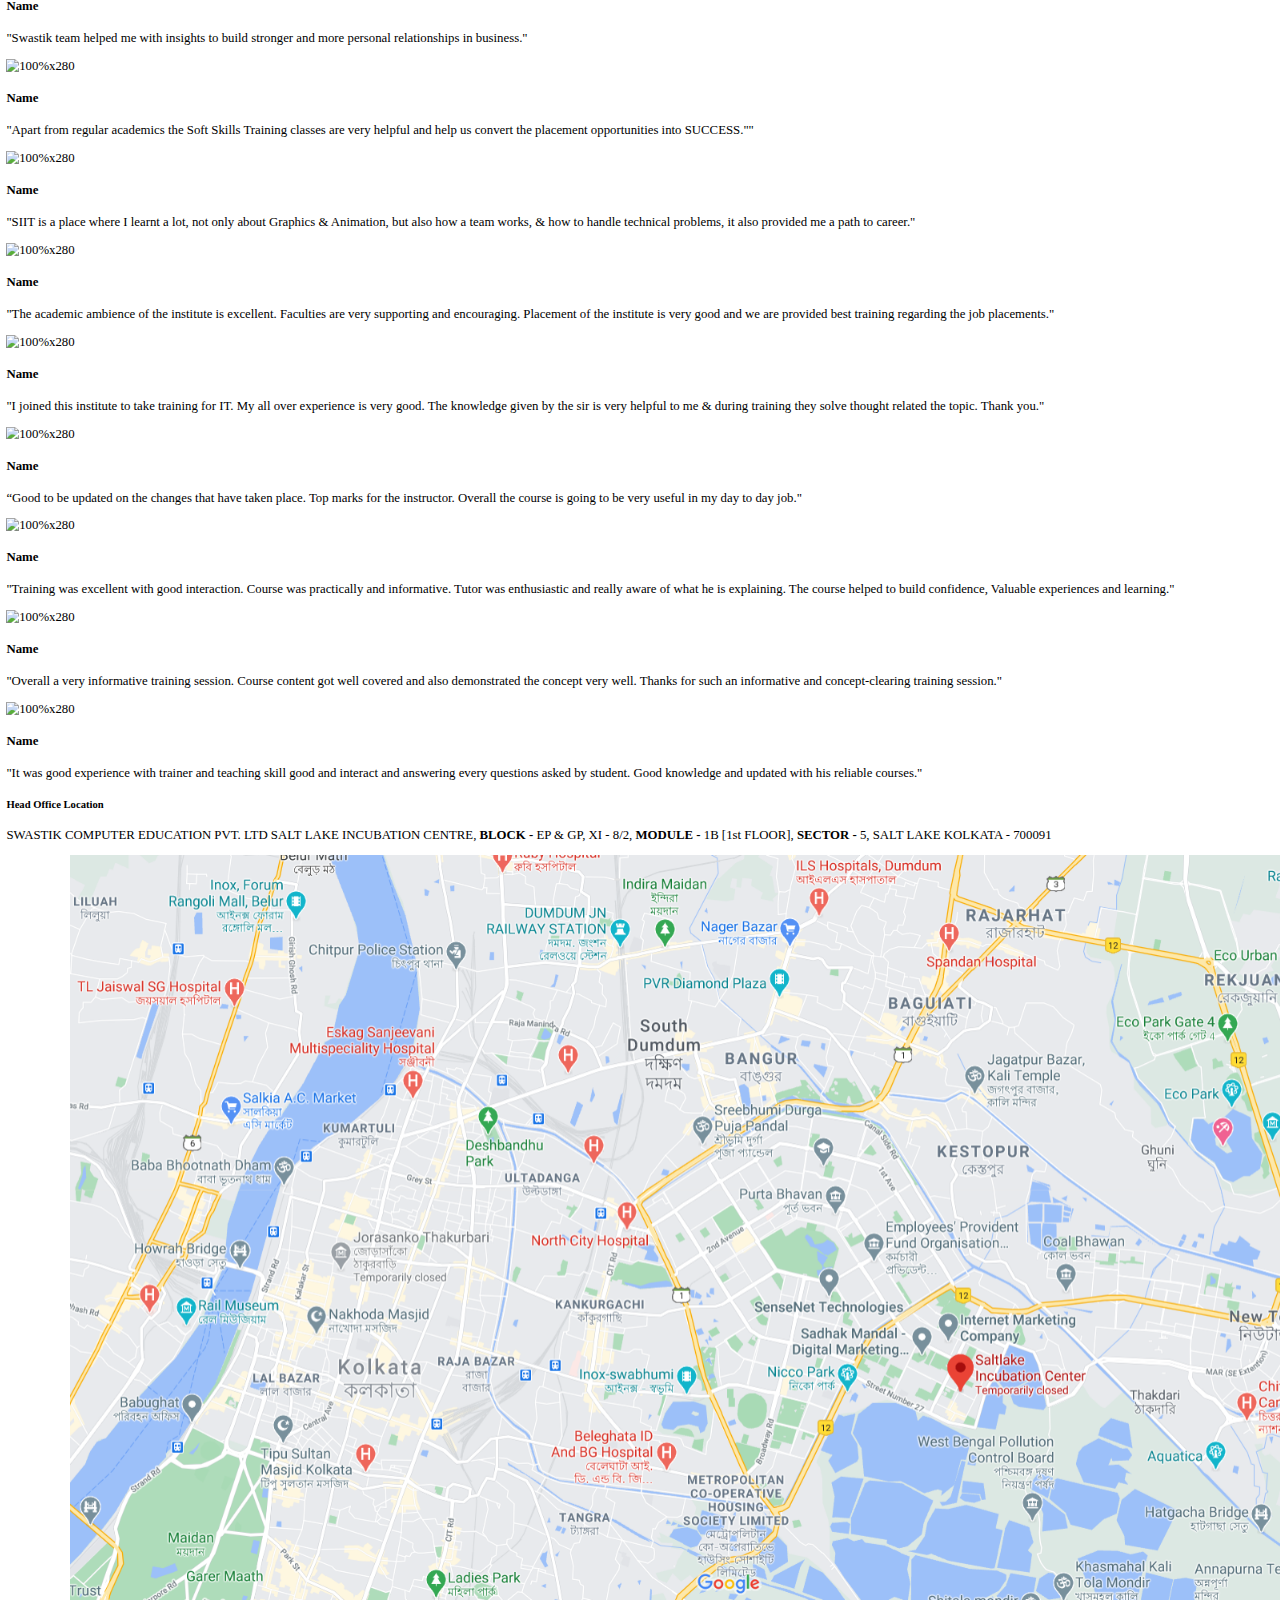
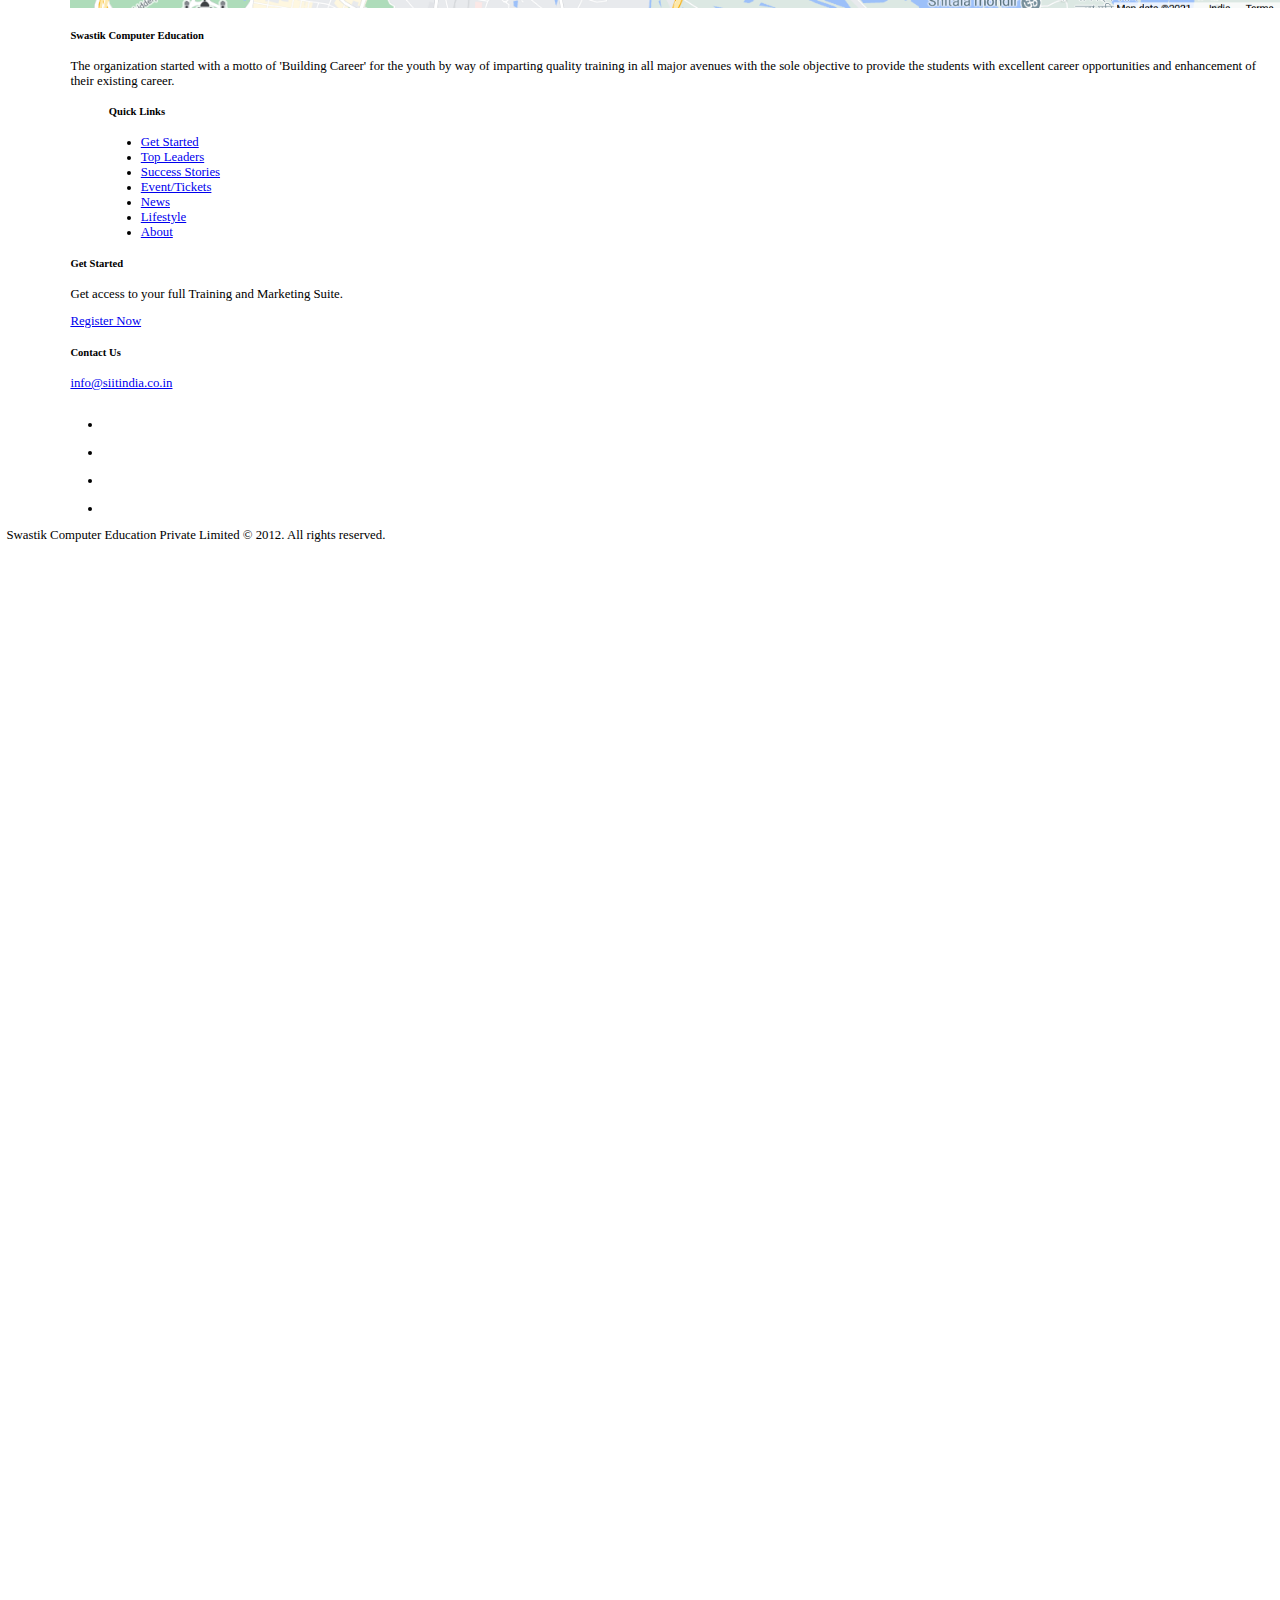
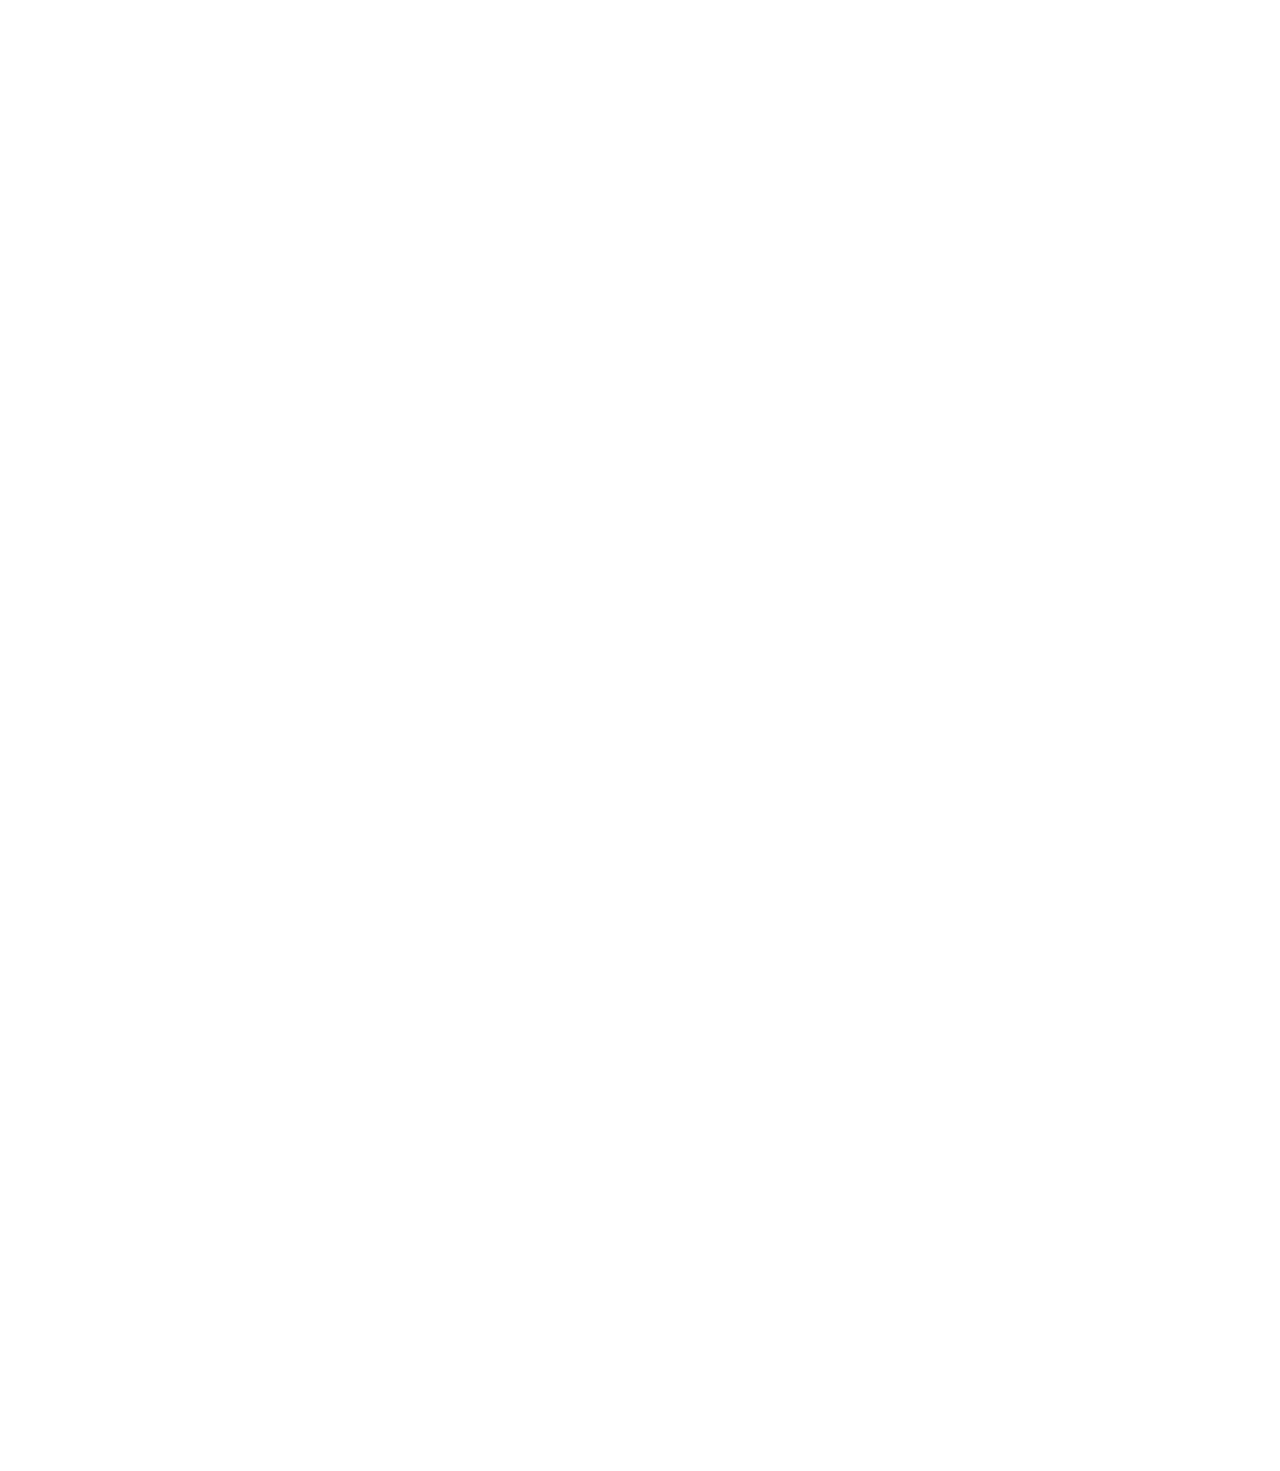
==== commit 7ef5c9d7: "Added Franchisee" ====
--- a/index.html
+++ b/index.html
@@ -14,12 +14,12 @@
         <link rel="preconnect" href="https://fonts.gstatic.com">
         <link rel="preconnect" href="https://fonts.gstatic.com">
         <link rel="preconnect" href="https://fonts.gstatic.com">
-<link href="https://fonts.googleapis.com/css2?family=Montserrat+Alternates:ital@1&display=swap" rel="stylesheet"> 
+        <link href="https://fonts.googleapis.com/css2?family=Montserrat+Alternates:ital@1&display=swap" rel="stylesheet"> 
         <link href="https://fonts.googleapis.com/css2?family=Yantramanav:wght@300&display=swap" rel="stylesheet">
         <link href='https://css.gg/community.css' rel='stylesheet'>
 
         <link rel="preconnect" href="https://fonts.gstatic.com">
-<link href="https://fonts.googleapis.com/css2?family=Oxygen&display=swap" rel="stylesheet">
+        <link href="https://fonts.googleapis.com/css2?family=Oxygen&display=swap" rel="stylesheet">
 
 
         <link rel="stylesheet" href="https://icono-49d6.kxcdn.com/icono.min.css">
@@ -29,10 +29,6 @@
         <link rel="stylesheet" href="https://cdn.jsdelivr.net/npm/bootstrap@4.5.3/dist/css/bootstrap.min.css" integrity="sha384-TX8t27EcRE3e/ihU7zmQxVncDAy5uIKz4rEkgIXeMed4M0jlfIDPvg6uqKI2xXr2" crossorigin="anonymous">
         <link href="styles/ihover.css" rel="stylesheet">
     
-        <script
-      src="https://maps.googleapis.com/maps/api/js?key=AIzaSyAiLLXRL1JxIaO_9q2IfHFcqGJjg4GANgo&callback=initMap&libraries=&v=weekly"
-      defer
-    ></script>
       </head>
     <body>
       
@@ -50,22 +46,18 @@
                   <div class="collapse navbar-collapse" id="navbarSupportedContent">
                     <ul class="navbar-nav me-auto mb-2 mb-lg-0 lead navbar-items">
                       <li class="nav-item">
-                        <a class="nav-link active" aria-current="page" href="#">Home</a>
+                        <a class="nav-link active" aria-current="page" href="index.html">Home</a>
                       </li>
                       <li class="nav-item">
-                        <a class="nav-link" href="#">About Us</a>
+                        <a class="nav-link" href="about-us.html">About Us</a>
                       </li>
                       <li class="nav-item">
-                        <a class="nav-link" href="#">Affilation</a>
+                        <a class="nav-link" href="affilation.html">Affilation</a>
+                      </li>
+                      <li class="nav-item">
+                        <a class="nav-link" href="franchisee.html">Franchisee</a>
                       </li>
                       
-                      <li class="nav-item dropdown">
-                        <a class="nav-link  dropdown-toggle" href="#" data-toggle="dropdown">  Franchisee Zone  </a>
-                         <ul class="dropdown-menu">
-                             <li><a class="dropdown-item" href="#"> Submenu item 1</a></li>
-                             <li><a class="dropdown-item" href="#"> Submenu item 2 </a></li>
-                         </ul>
-                     </li>
                       <li class="nav-item dropdown">
                         <a class="nav-link  dropdown-toggle" href="#" data-toggle="dropdown">  Student Zone  </a>
                          <ul class="dropdown-menu">
@@ -86,7 +78,7 @@
                     </li>
 
                     <li class="nav-item dropdown">
-                        <a class="nav-link  dropdown-toggle" href="#" data-toggle="dropdown">  Registration  </a>
+                        <a class="nav-link  dropdown-toggle" href="#" data-toggle="dropdown">  Join Us  </a>
                          <ul class="dropdown-menu">
                              <li><a class="dropdown-item" href="#"> Submenu item 1</a></li>
                              <li><a class="dropdown-item" href="#"> Submenu item 2 </a></li>
@@ -245,7 +237,8 @@
         </div>
 
         <!-- Patners List Implementation -->
-        <div class="container margin-5">
+        <!-- Trusted Partners -->
+        <div class="container">
           <p class="partners-p">Trusted Partners</p>
         <div class="row">
           
@@ -276,7 +269,30 @@
             <img class="logo img-fluid" src="img/logos/pbssd-logo.jpg" alt="">
           </div>
         </div>
+        <div class="row">
+          <div class="col-md-3">
+              <img class="logo img-fluid" src="img/logos/quickbooks.jpg" alt="">
+            </div>
+          <div class="col-md-3">
+              <img class="logo img-fluid" src="img/logos/Autodesk-Logo.png" alt="">
+            </div>
+            <div class="col-md-3">
+              <img class="logo img-fluid" src="img/logos/hp.png" alt="">
+            </div>
+            <div class="col-md-3">
+              <img class="logo img-fluid" src="img/logos/comptia-logo.svg" alt="">
+            </div>
+        </div>
+        <div class="row">
+            <div class="col-md-4"></div>
+          <div class="col-md-4">
+              <img class="logo img-fluid" src="img/logos/ncs-logo.png" alt="">
+            </div>
+            <div class="col-md-4"></div>
+        </div>
       </div>
+          
+         
         
       
 
@@ -523,7 +539,7 @@
               KOLKATA - 700091 </p>
           </div>
           <div class="col-md-5 margin-top" style="margin-left: 5rem"> 
-            <div id="map"></div>
+            <img class="img-fluid" src="img/map.png" alt="Map">
             </div>
           </div>
         </div>
@@ -581,7 +597,7 @@
           <div class="widget no-box">
           <h5 class="widget-title">Get Started<span></span></h5>
           <p>Get access to your full Training and Marketing Suite.</p>
-          <a class="btn" href="#." target="_blank">Register Now</a>
+          <a class="btn" id="reg" href="#." target="_blank">Register Now</a>
           </div>
           </div>
           
@@ -614,7 +630,7 @@
           </div>
           </div>
           </footer>
-        <script src="app.js" async defer></script>
+        <script src="scripts/index.js" async defer></script>
         <script src="https://code.jquery.com/jquery-3.5.1.slim.min.js" integrity="sha384-DfXdz2htPH0lsSSs5nCTpuj/zy4C+OGpamoFVy38MVBnE+IbbVYUew+OrCXaRkfj" crossorigin="anonymous"></script>
         <script src="https://cdn.jsdelivr.net/npm/bootstrap@4.5.3/dist/js/bootstrap.bundle.min.js" integrity="sha384-ho+j7jyWK8fNQe+A12Hb8AhRq26LrZ/JpcUGGOn+Y7RsweNrtN/tE3MoK7ZeZDyx" crossorigin="anonymous"></script>
     </body>
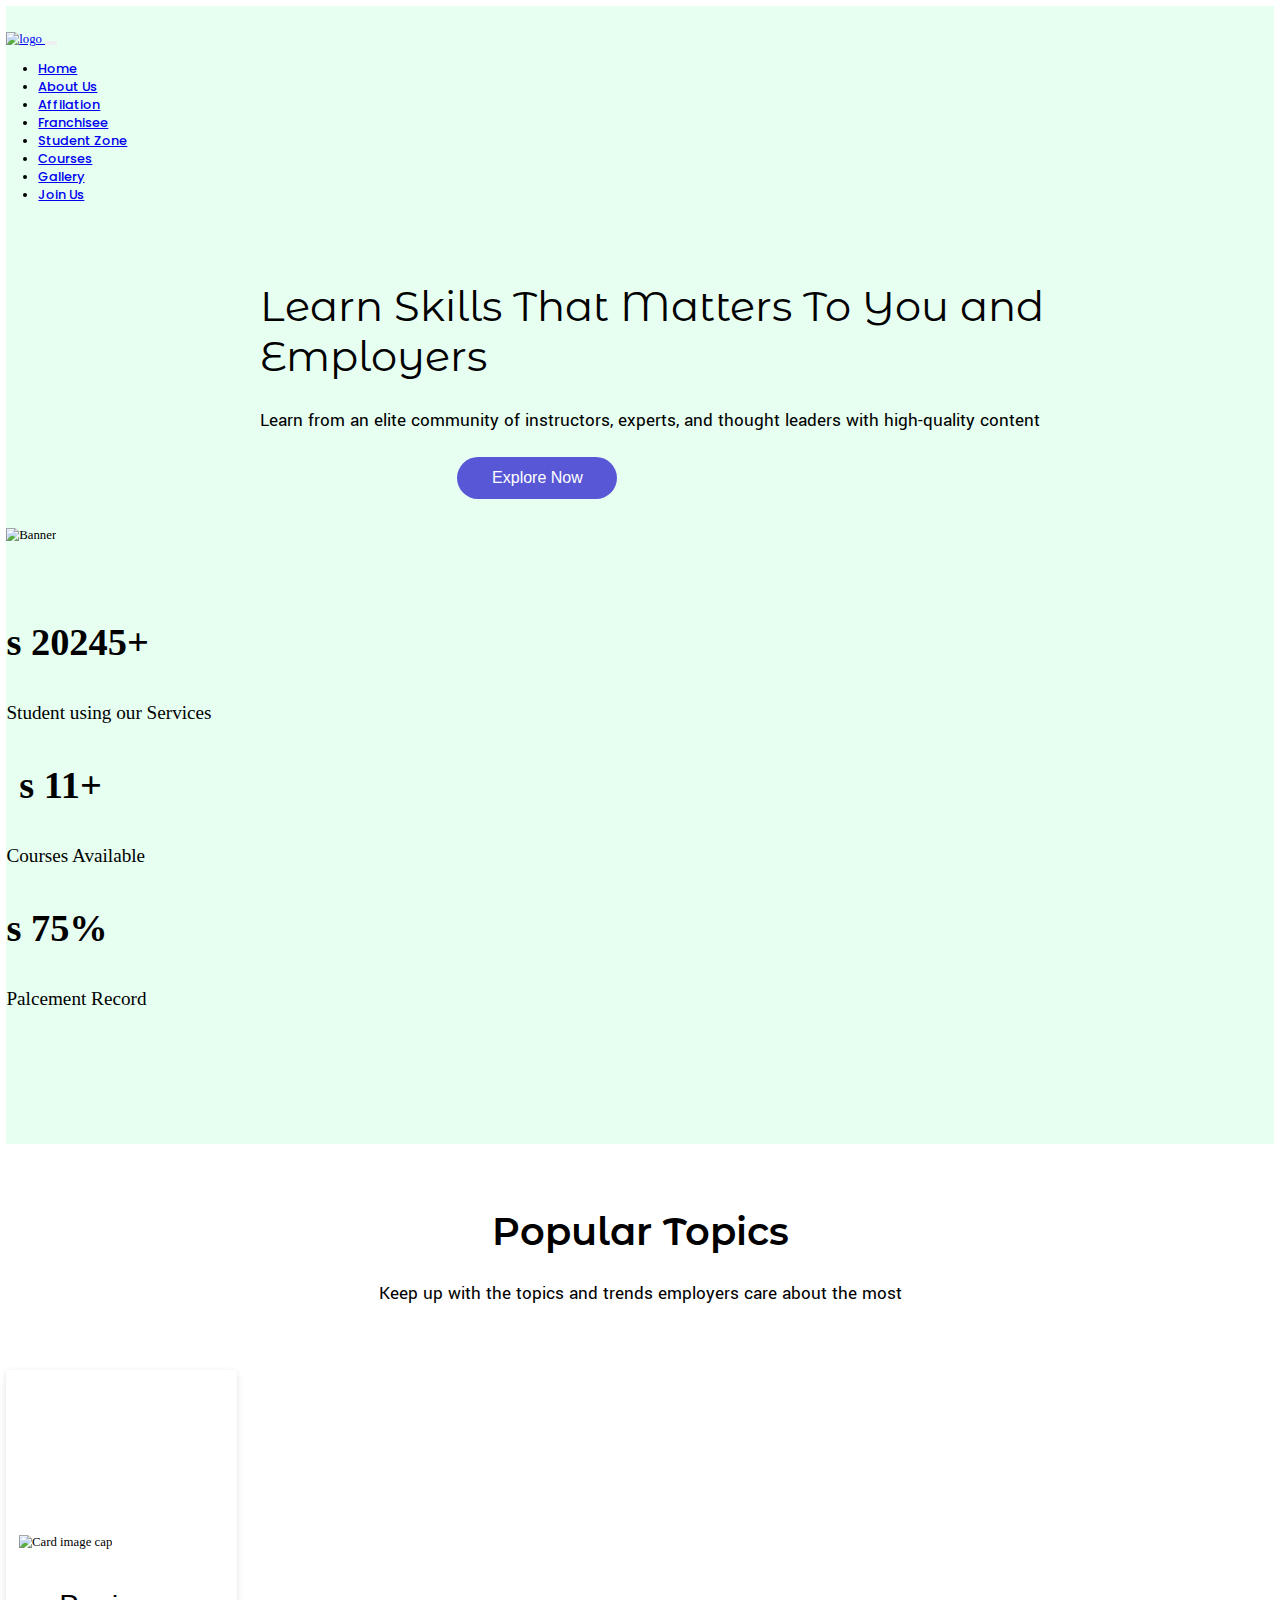
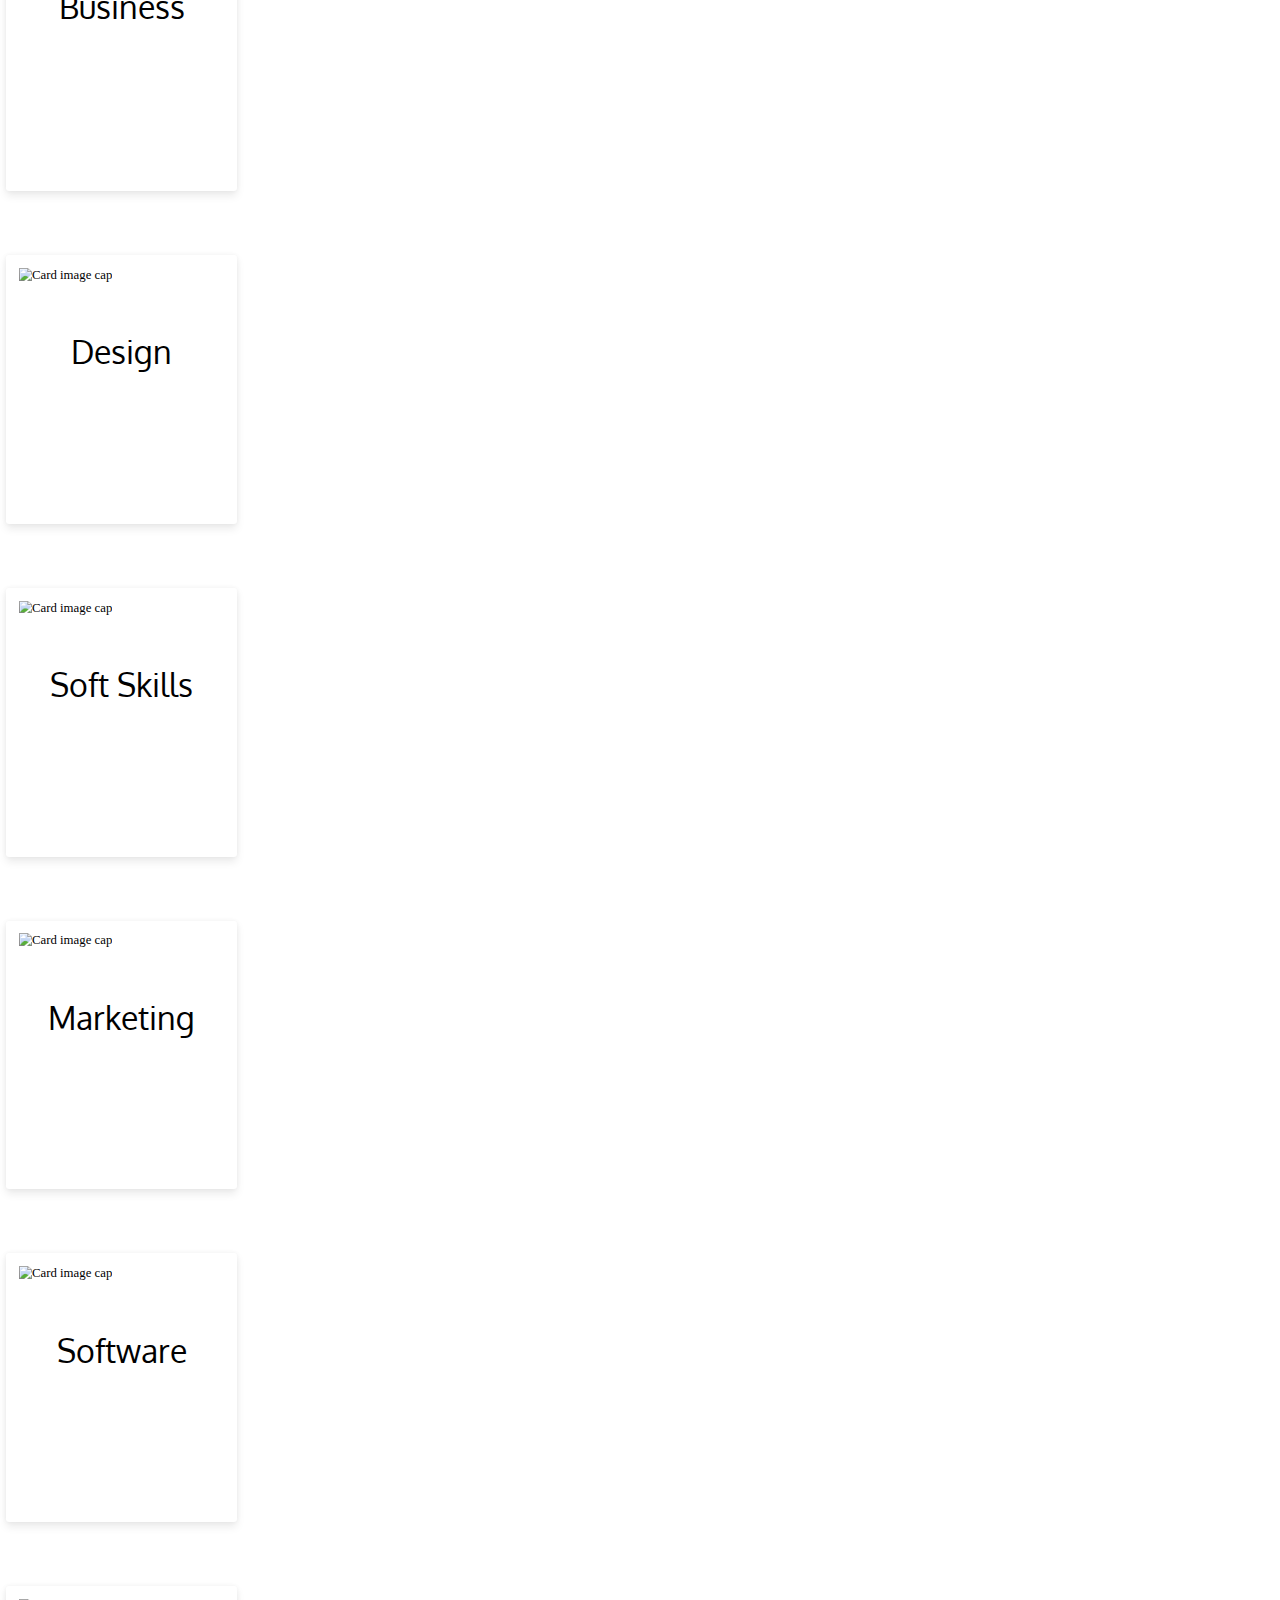
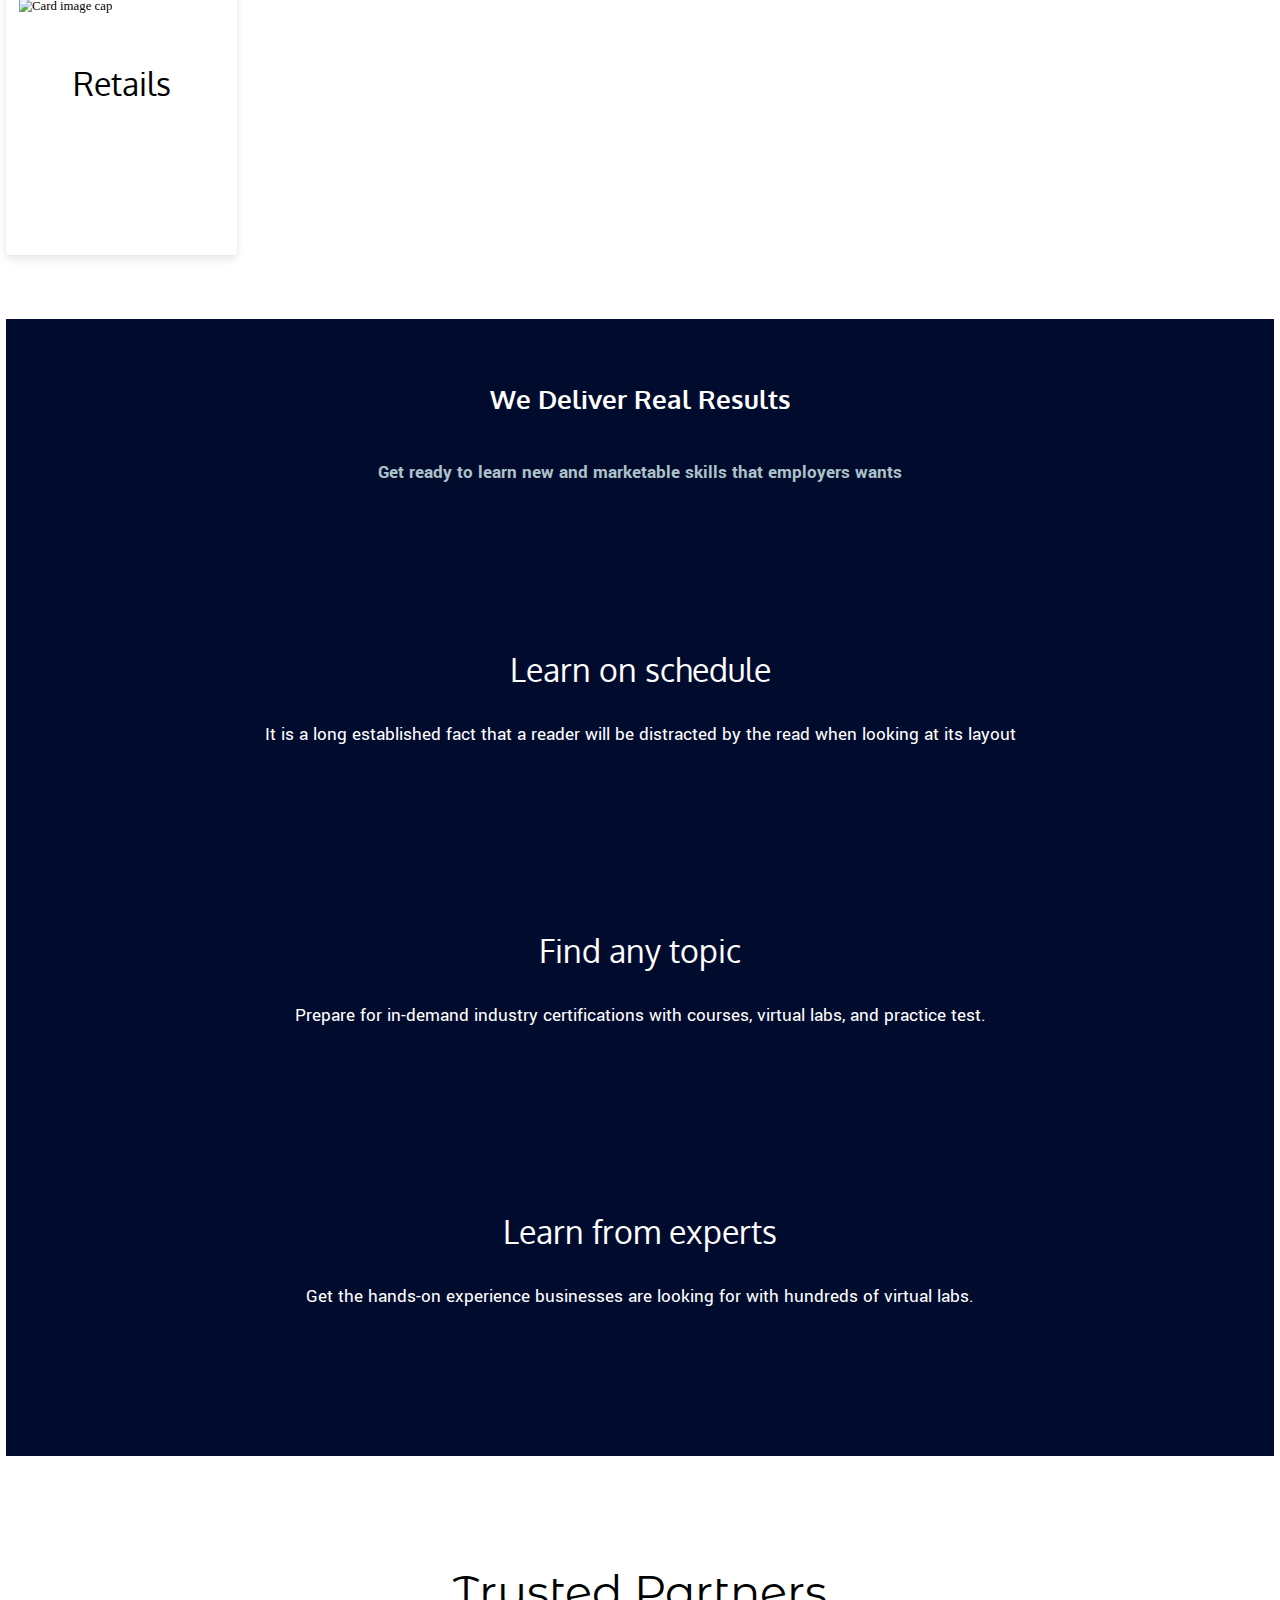
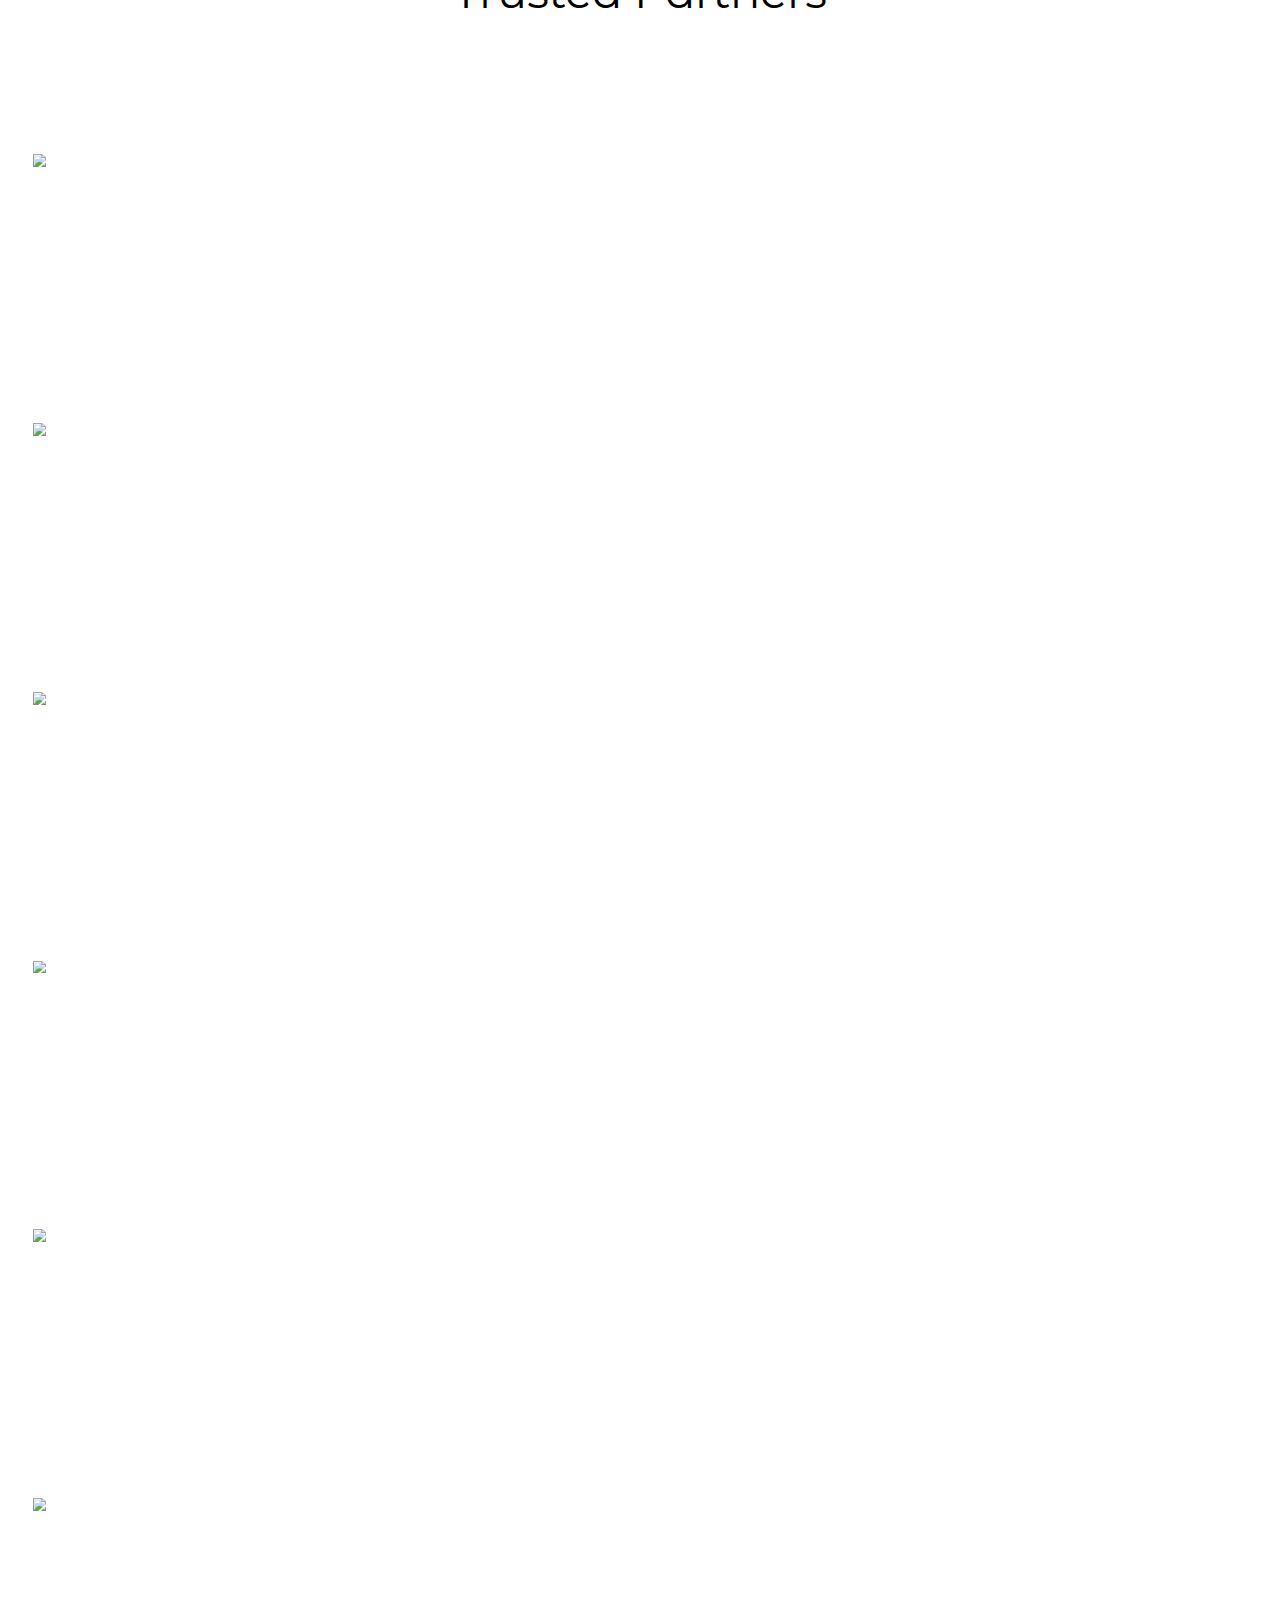
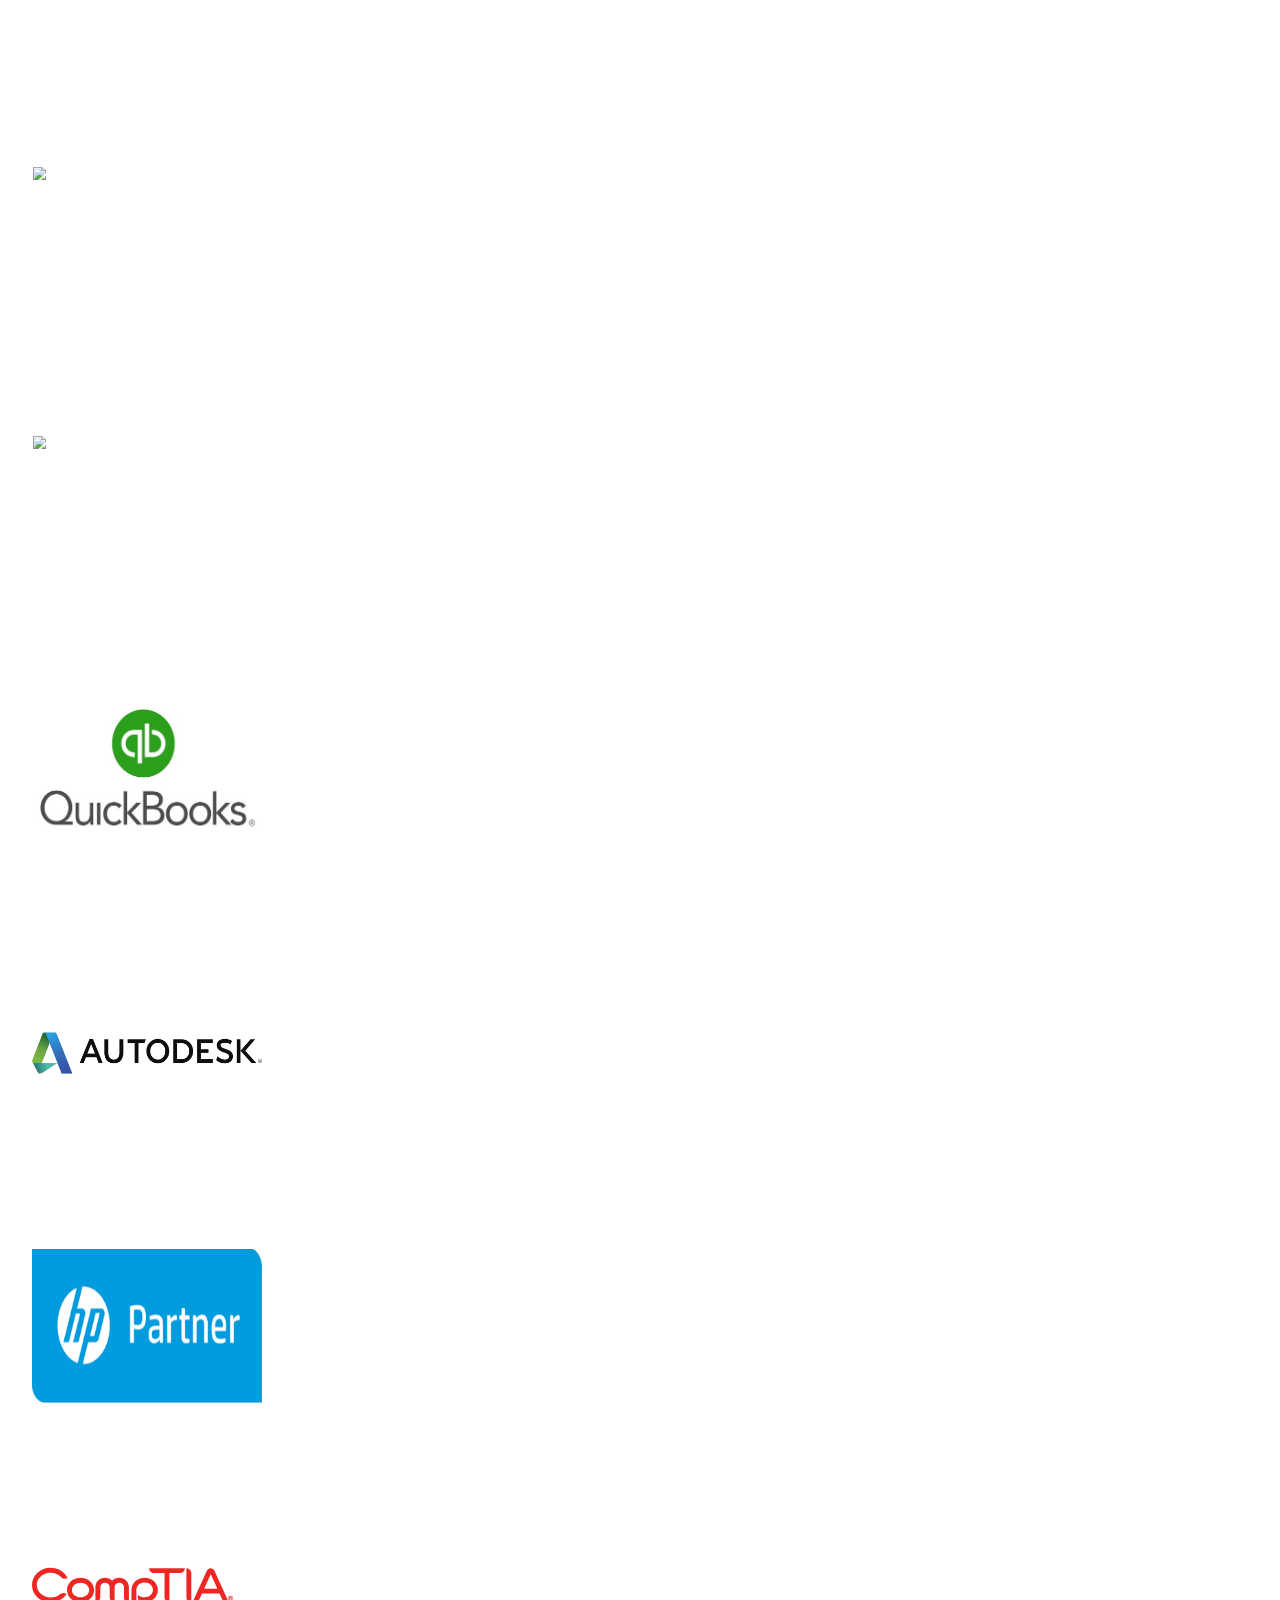
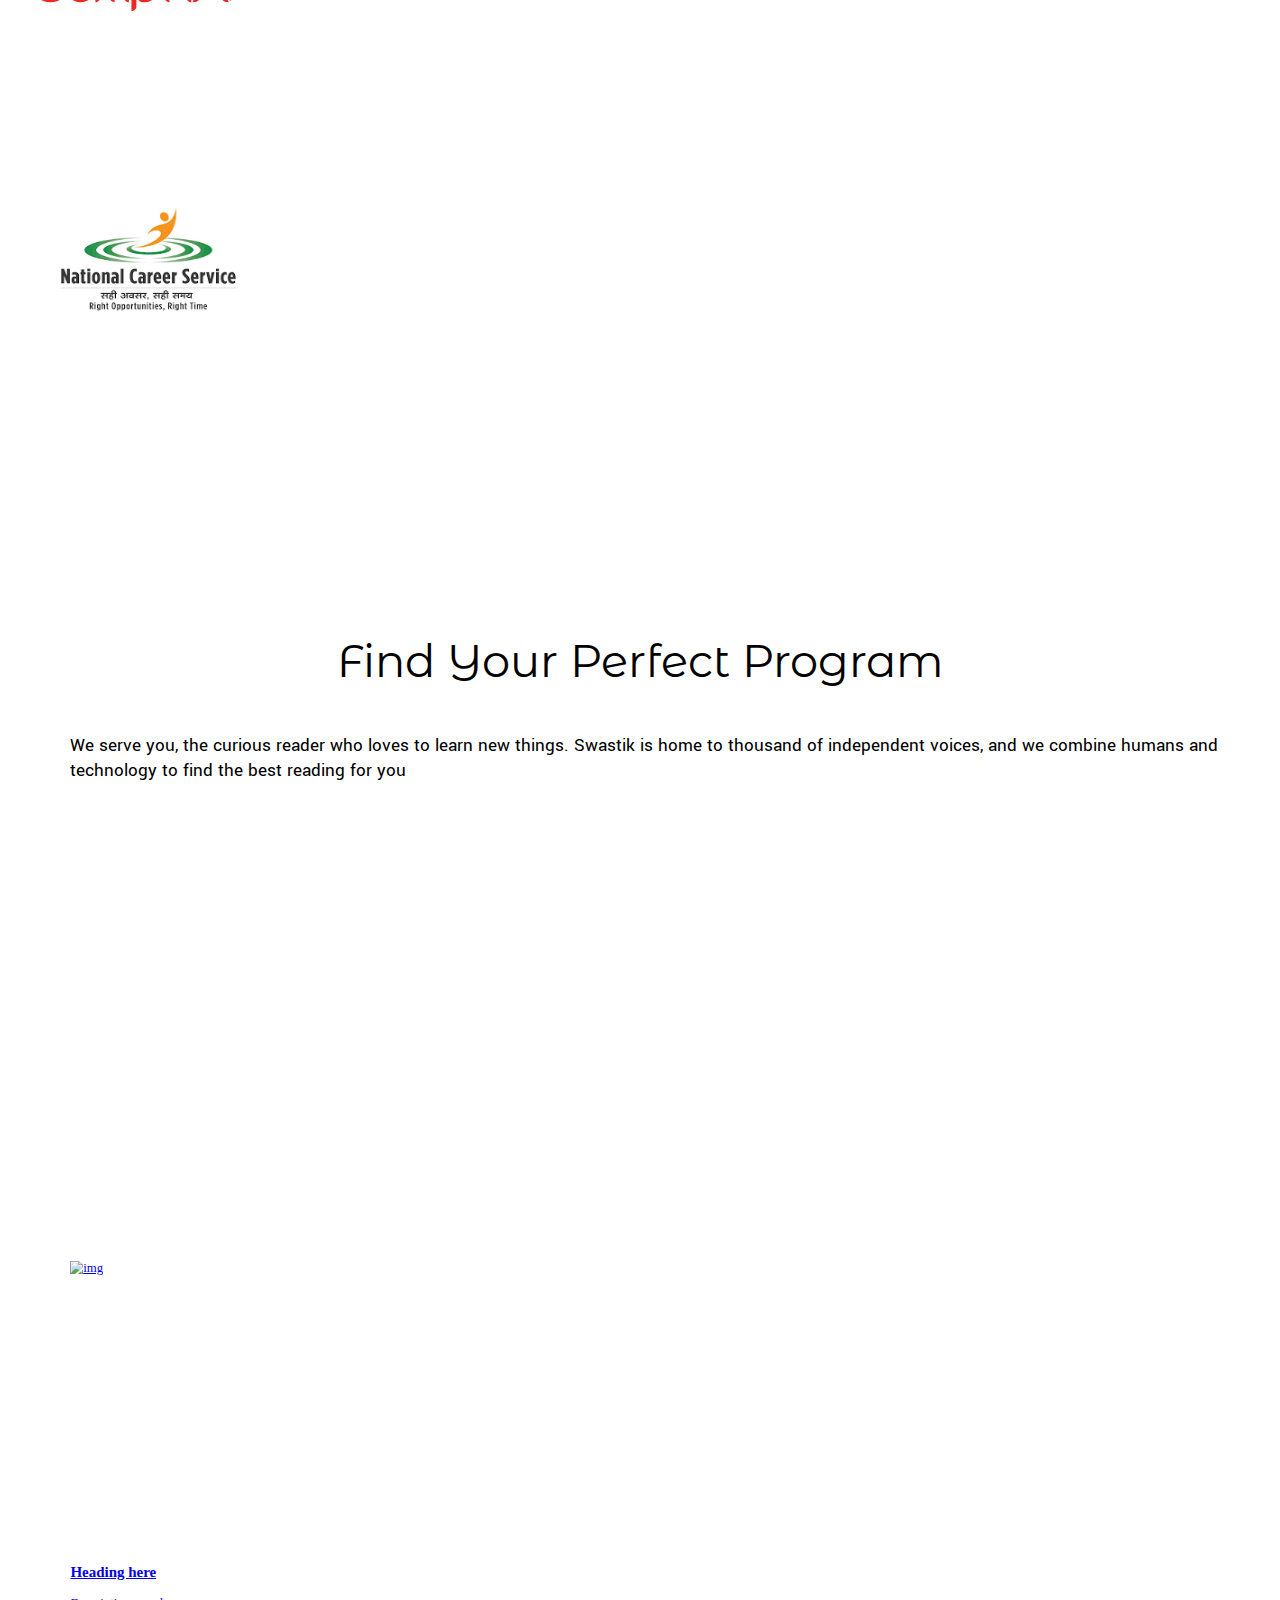
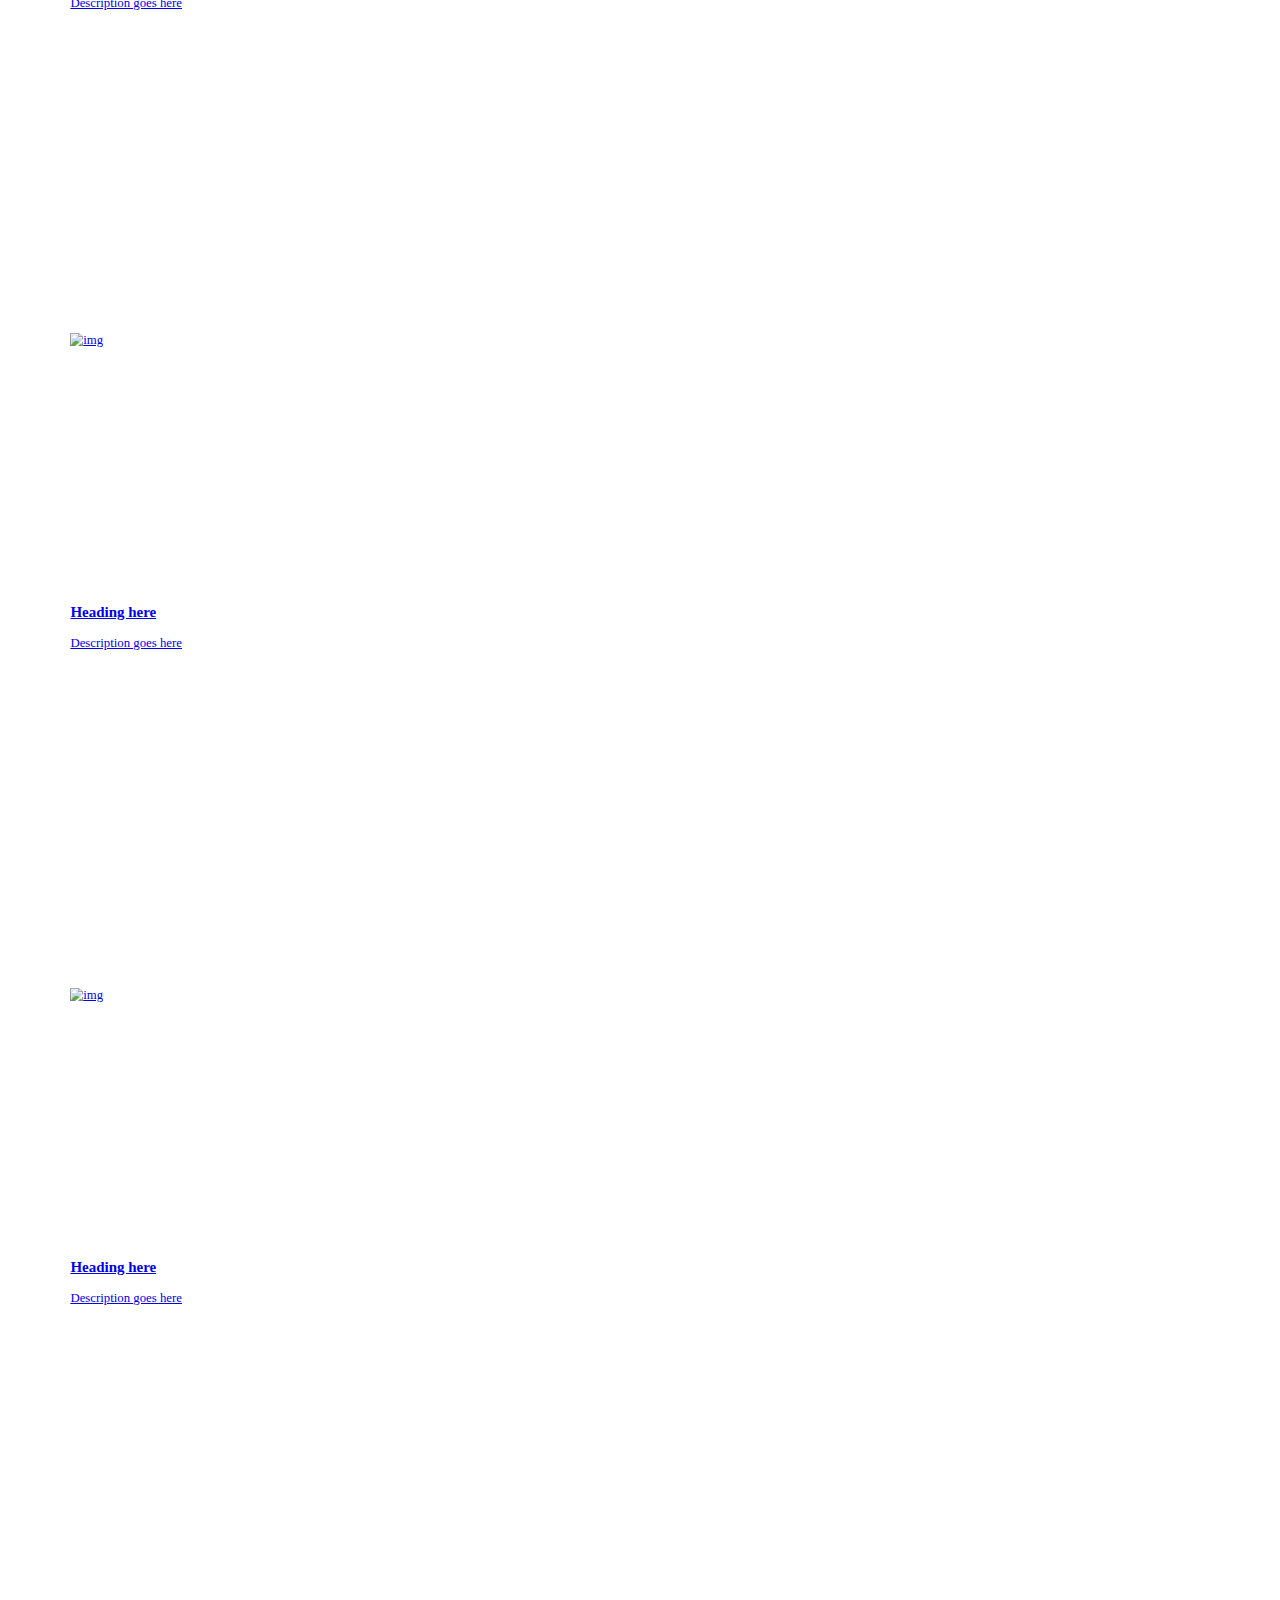
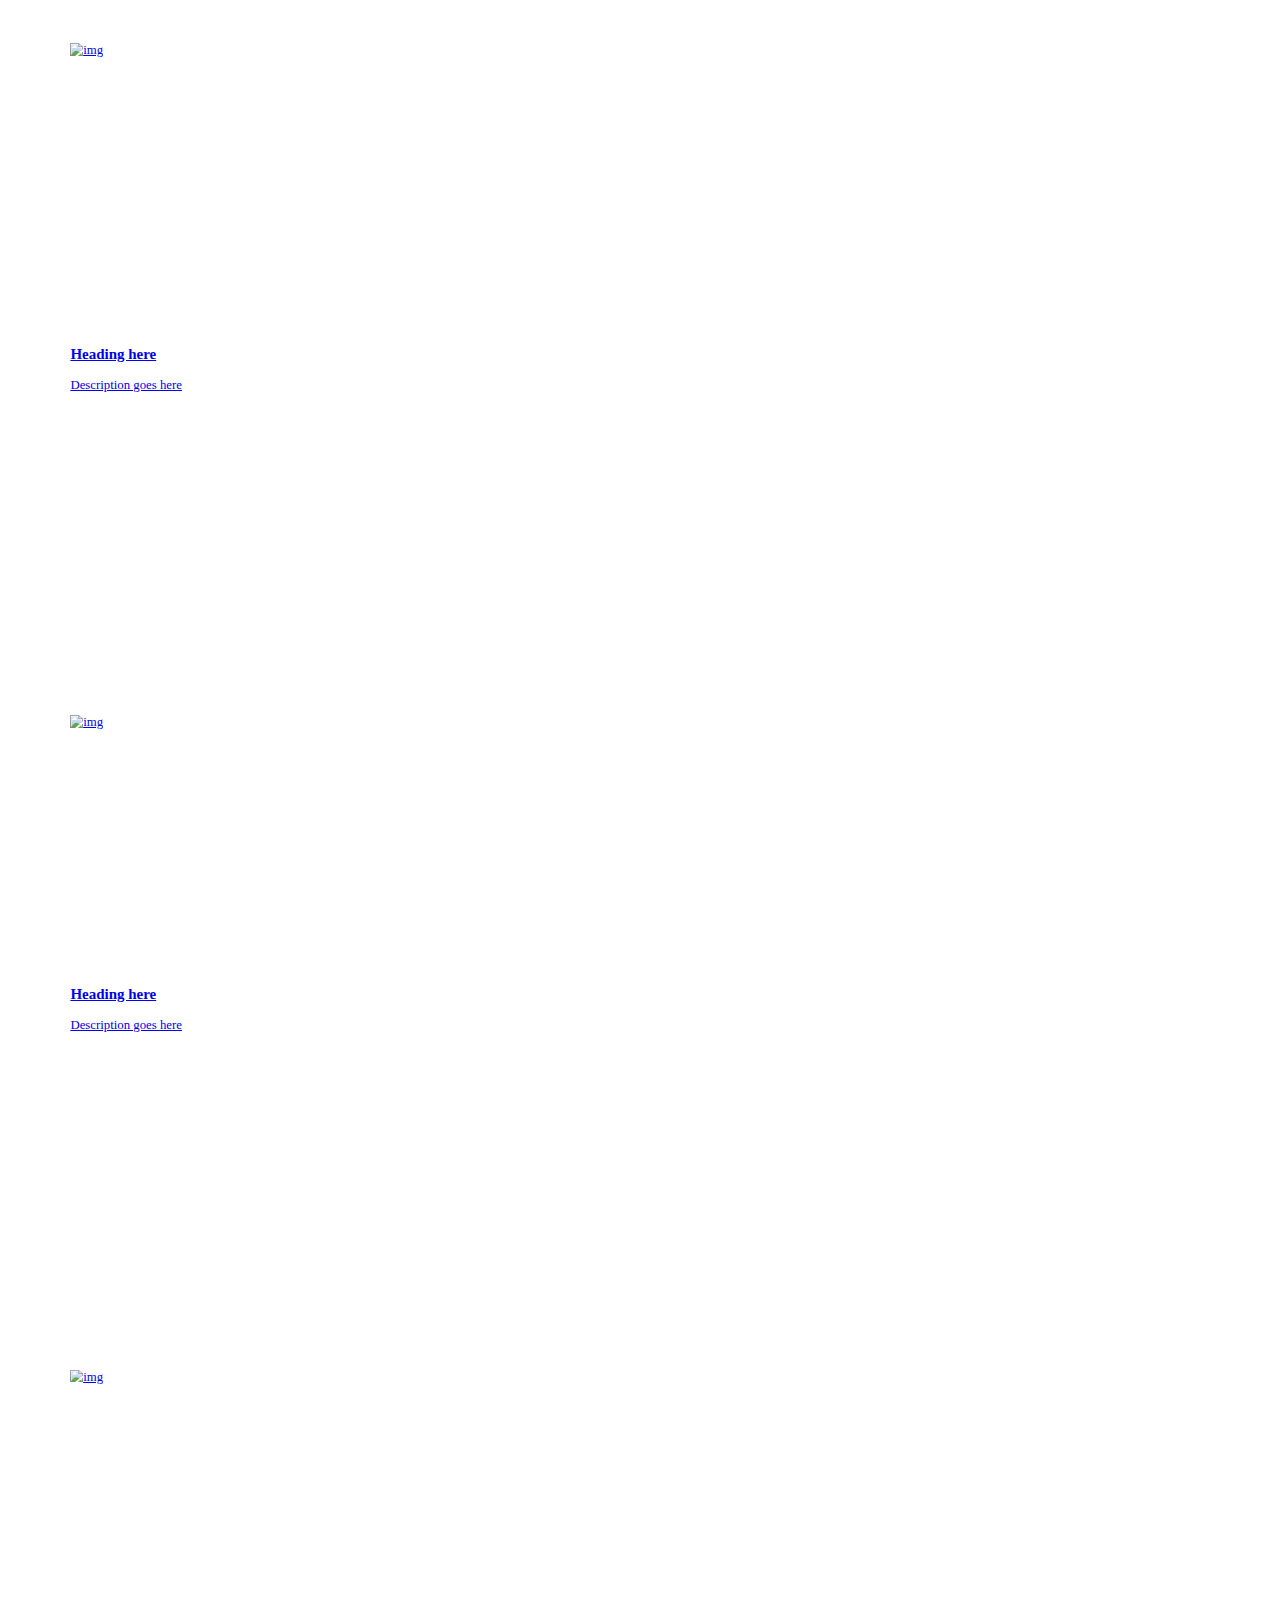
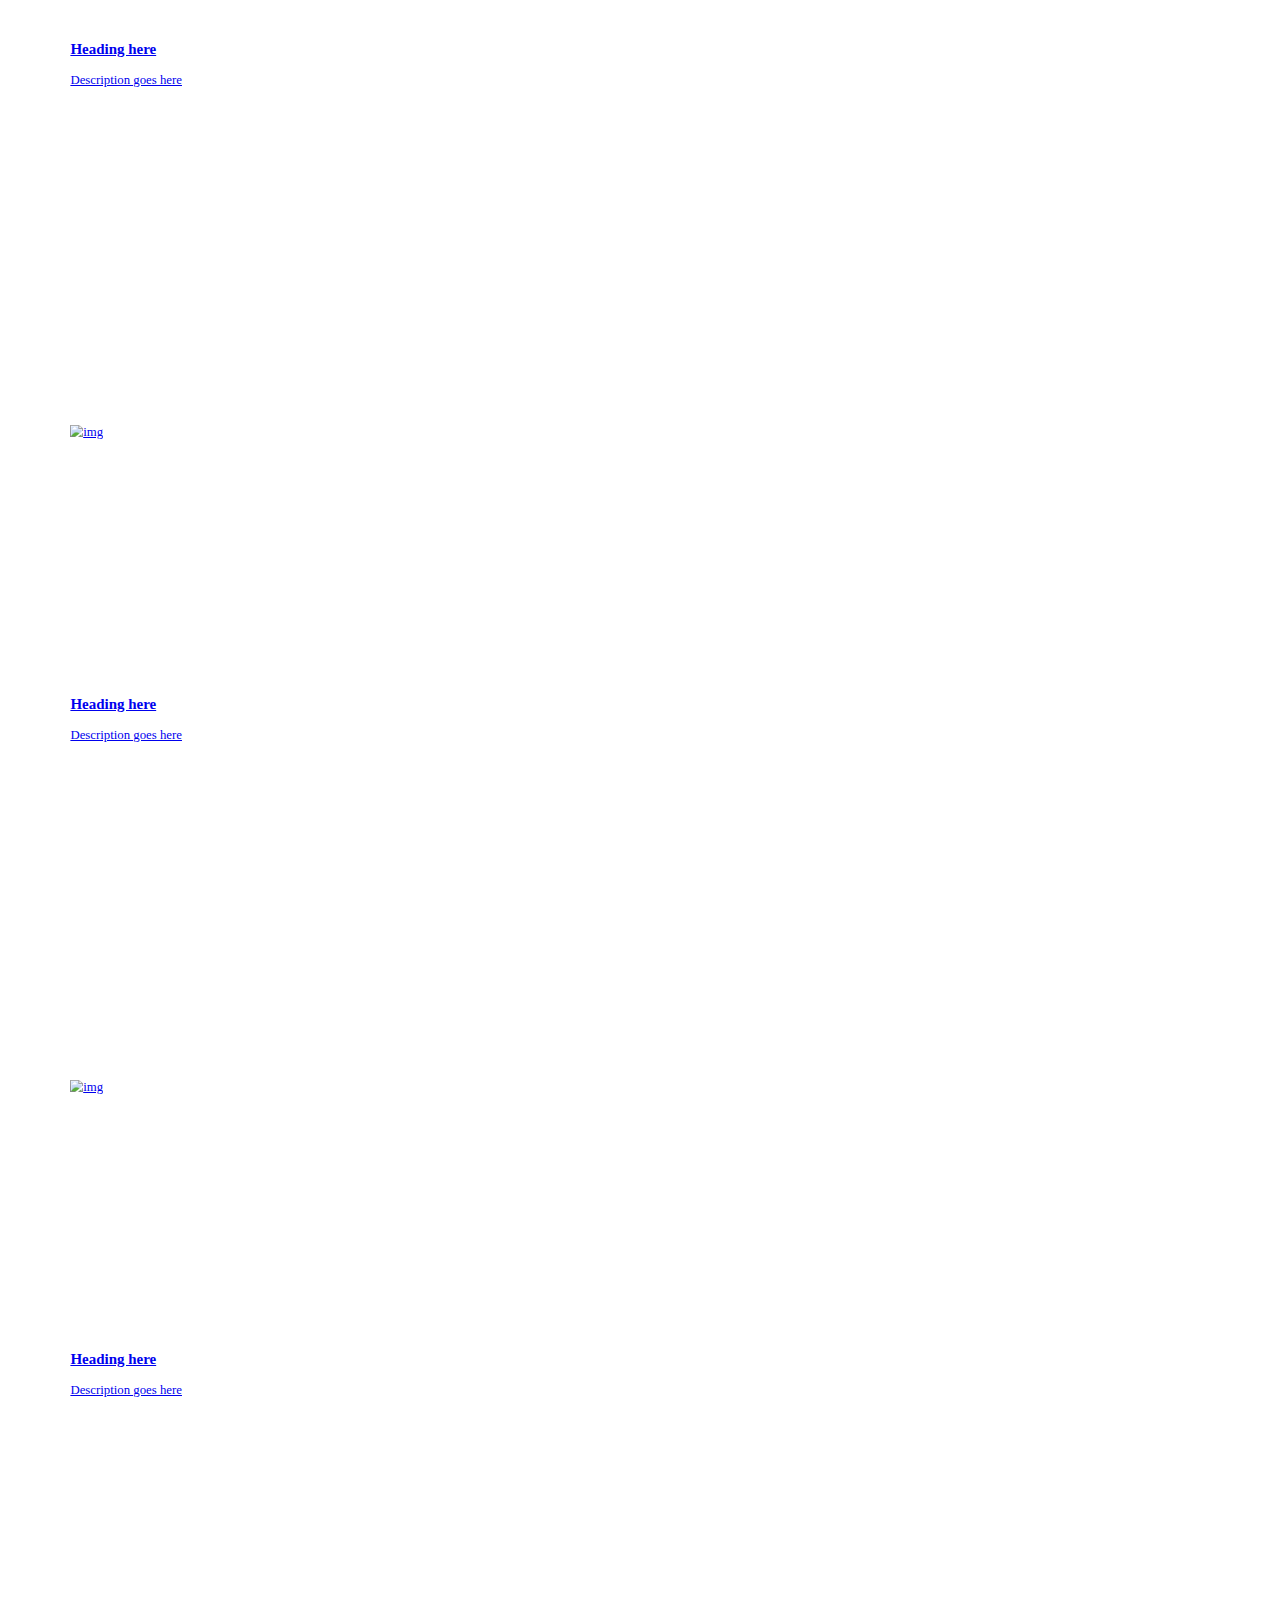
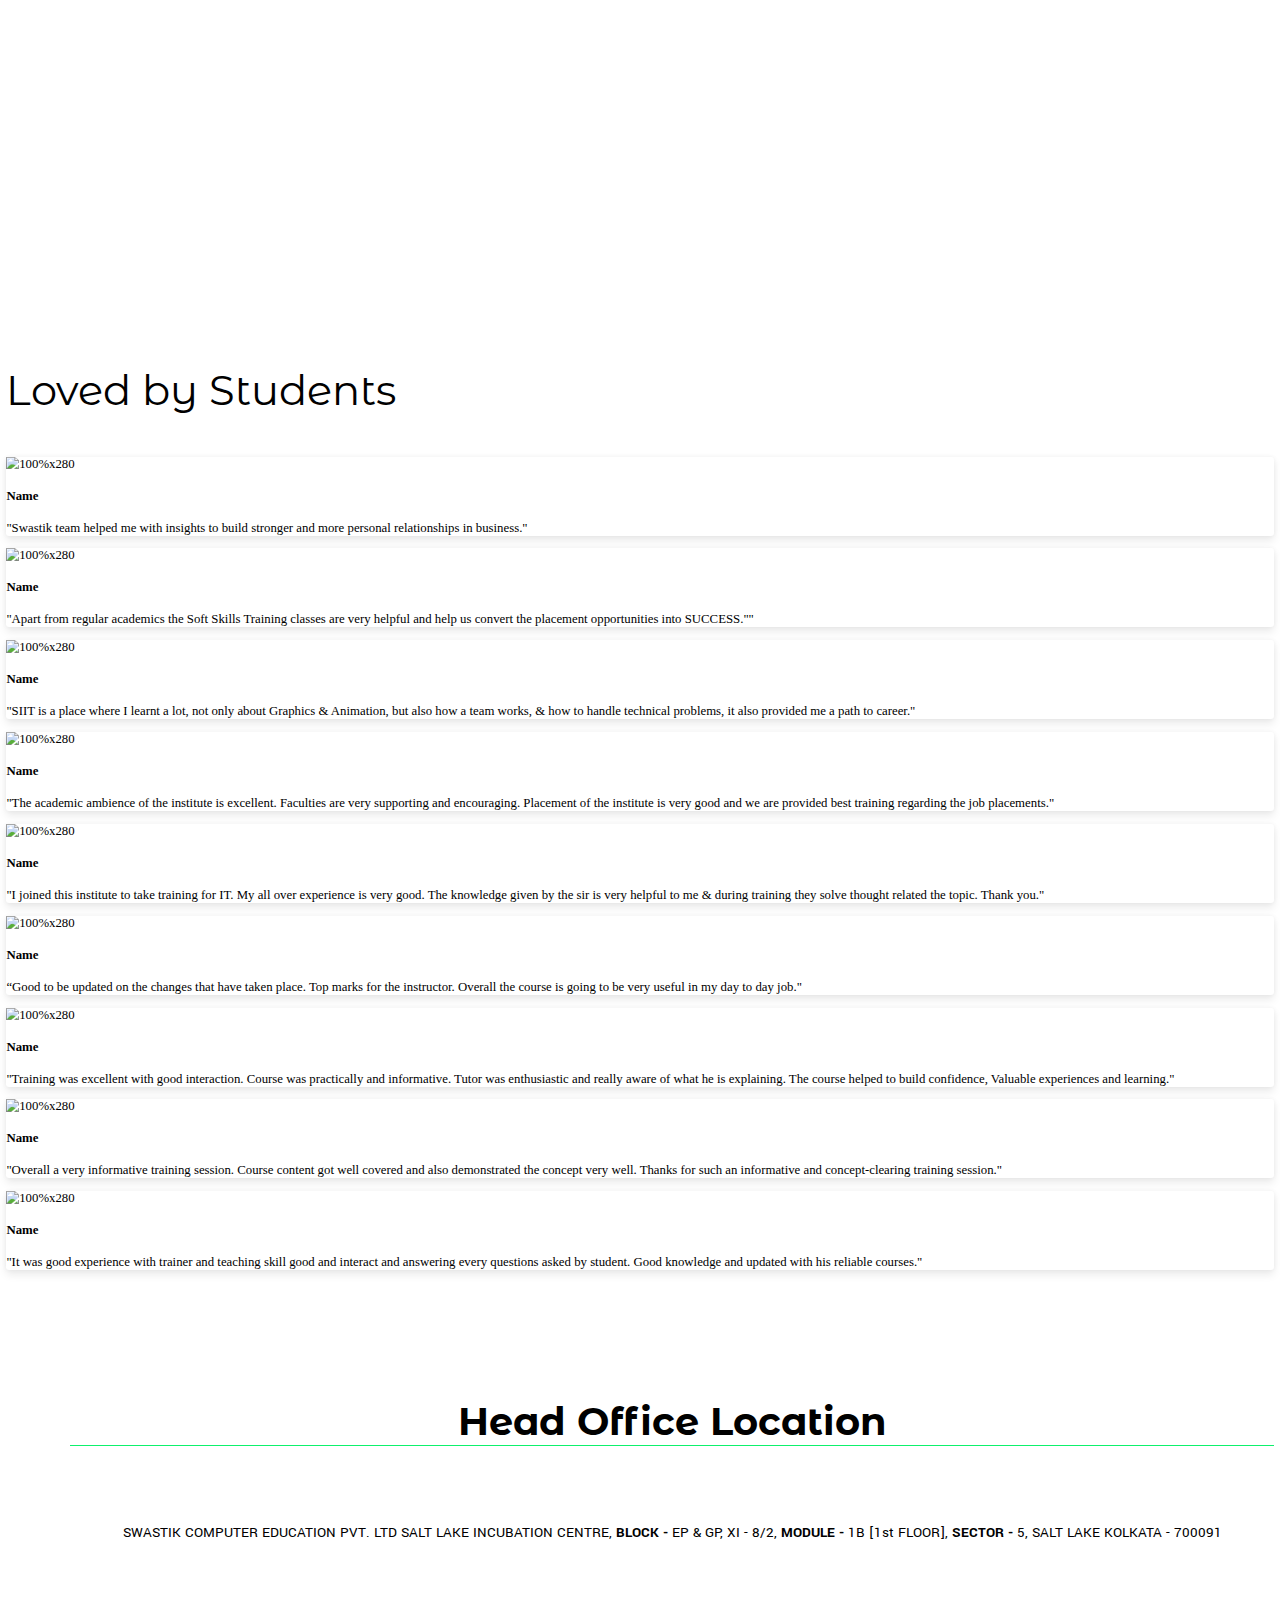
==== commit 2e655ea3: "Added Projects in bihar" ====
--- a/index.html
+++ b/index.html
@@ -12,19 +12,12 @@
         <link rel="preconnect" href="https://fonts.gstatic.com">
         <link href="https://fonts.googleapis.com/css2?family=Heebo&display=swap" rel="stylesheet"> 
         <link rel="preconnect" href="https://fonts.gstatic.com">
-        <link rel="preconnect" href="https://fonts.gstatic.com">
-        <link rel="preconnect" href="https://fonts.gstatic.com">
         <link href="https://fonts.googleapis.com/css2?family=Montserrat+Alternates:ital@1&display=swap" rel="stylesheet"> 
         <link href="https://fonts.googleapis.com/css2?family=Yantramanav:wght@300&display=swap" rel="stylesheet">
         <link href='https://css.gg/community.css' rel='stylesheet'>
-
         <link rel="preconnect" href="https://fonts.gstatic.com">
         <link href="https://fonts.googleapis.com/css2?family=Oxygen&display=swap" rel="stylesheet">
-
-
         <link rel="stylesheet" href="https://icono-49d6.kxcdn.com/icono.min.css">
-
-
         <link rel="stylesheet" href="styles/custom.css">
         <link rel="stylesheet" href="https://cdn.jsdelivr.net/npm/bootstrap@4.5.3/dist/css/bootstrap.min.css" integrity="sha384-TX8t27EcRE3e/ihU7zmQxVncDAy5uIKz4rEkgIXeMed4M0jlfIDPvg6uqKI2xXr2" crossorigin="anonymous">
         <link href="styles/ihover.css" rel="stylesheet">
@@ -59,10 +52,10 @@
                       </li>
                       
                       <li class="nav-item dropdown">
-                        <a class="nav-link  dropdown-toggle" href="#" data-toggle="dropdown">  Student Zone  </a>
+                        <a class="nav-link  dropdown-toggle" href="student-zone/stuent-zone.html" data-toggle="dropdown">  Student Zone  </a>
                          <ul class="dropdown-menu">
-                             <li><a class="dropdown-item" href="#"> Submenu item 1</a></li>
-                             <li><a class="dropdown-item" href="#"> Submenu item 2 </a></li>
+                             <li><a class="dropdown-item" href="student-zone/bihar.html">Bihar's Projects</a></li>
+                             <li><a class="dropdown-item" href="student-zone/wb.html"> West-Bengal's Projects </a></li>
                          </ul>
                      </li>
                       <li class="nav-item dropdown">
--- a/styles/custom.css
+++ b/styles/custom.css
@@ -0,0 +1,371 @@
+.show-area {
+    background-color: #E7FFF1;
+    padding-top: 2rem;
+}
+
+
+
+.navbar {
+    background-color: #E7FFF1;
+    margin-left: 7rem;
+    margin-right: 7rem;
+    margin: 0;
+    border: 0;
+}
+
+.scroll {
+  background-color: white;
+}
+
+.navbar-items {
+    font-weight: 500 !important;
+    font-family: 'Poppins' !important;
+}
+
+a:hover {
+    color: #0df16c !important;
+}
+
+.button {
+    border-radius: 50px;
+    background-color: rgb(88, 88, 214);
+    border: none;
+    color: #FFFFFF;
+    text-align: center;
+    font-size: 20px;
+    padding: 15px;
+    width: 200px;
+    transition: all 0.5s;
+    cursor: pointer;
+    margin: 5px;
+  }
+
+  .button:hover {
+    background-color:#E7FFF1;
+    border: 2px solid black;
+  }
+  
+  .button span {
+    cursor: pointer;
+    display: inline-block;
+    position: relative;
+    transition: 0.5s;
+  }
+  
+  .button span:after {
+    content: '\00bb';
+    position: absolute;
+    opacity: 0;
+    top: 0;
+    right: -20px;
+    transition: 0.5s;
+  }
+  
+  .button:hover span {
+    padding-right: 20px;
+    color: #0df16c;
+  }
+  
+  .button:hover span:after {
+    opacity: 1;
+    right: 0;
+  }
+
+    /* TO hide "Get Started" Button in small screen  */
+  @media screen and (min-width: 0px) and (max-width: 400px) {
+    .button-hide { display: block; }  /* show it on small screens */
+  }
+  
+  @media screen and (min-width: 0px) and (max-width: 1473px) {
+    .button-hide { display: none; }   /* hide it elsewhere */
+  }
+
+  @media all and (min-width: 992px) {
+	.navbar .nav-item .dropdown-menu{ display: none; }
+	.navbar .nav-item:hover .nav-link{ color: #fff;  }
+	.navbar .nav-item:hover .dropdown-menu{ display: block; }
+	.navbar .nav-item .dropdown-menu{ margin-top:0; }
+}	
+
+
+/* Heading style */
+.heading {
+  margin-top: 6rem;
+  margin-right: 2rem;
+  margin-left: 20%;
+}
+
+#p-heading {
+  margin-top: 2rem;
+  font-family: 'Yantramanav' !important;
+  font-size: 150%;
+}
+
+#h-heading {
+  font-family: 'Montserrat Alternates' !important;
+  font-weight: 400;
+  font-size: 325%;
+}
+
+
+.h-topics{
+  font-family: 'Montserrat Alternates' !important;
+  font-weight: 600;
+  font-size: 300%;
+}
+ 
+
+.p-topics{
+  margin-top: 2rem;
+  font-family: 'Yantramanav' !important;
+  font-size: 150%;
+  font-weight: 400;
+}
+
+.img-padding {
+  padding: 1rem !important;
+}
+
+.margin-5{
+  margin-top: 5rem !important;
+}
+
+.margin-bottom-3{
+  margin-bottom: 5rem;
+}
+
+
+.title-card{
+  text-align: center !important;
+  padding-top: .3rem !important;
+  font-size: 2.5rem !important;
+  font-family: 'Oxygen', sans-serif !important;
+}
+
+
+
+
+
+
+.card{
+  border-radius: 4px;
+  background: #fff;
+  box-shadow: 0 6px 10px rgba(0,0,0,.08), 0 0 6px rgba(0,0,0,.05);
+    transition: .3s transform cubic-bezier(.155,1.105,.295,1.12),.3s box-shadow,.3s -webkit-transform cubic-bezier(.155,1.105,.295,1.12);
+
+cursor: pointer;
+}
+
+.card:hover{
+   transform: scale(1.05);
+box-shadow: 0 10px 20px rgba(0,0,0,.12), 0 4px 8px rgba(0,0,0,.06);
+
+}
+
+
+
+
+@media(max-width: 990px){
+.card{
+  margin: 20px;
+}
+} 
+
+
+.bg-jumbo{
+  background-color: #010B2E;
+}
+
+.jumbo-h {
+  text-align:center; 
+  color: #fff;
+  font-family: 'Oxygen', sans-serif !important;
+  font-weight: 600;
+}
+
+.jumbo-p{
+  padding-top: 2rem;
+  text-align: center !important; 
+  color: #ACC2C9;
+  font-family: 'Yantramanav' !important;
+  font-weight: 600;
+  font-size: 1.5rem;
+}
+
+.jumbo-img{
+  height: 6rem; 
+  margin-left: 39%;
+  margin-top: 5rem;
+}
+
+.jumbo-icon-heading{
+  color: #fff;
+  font-size: 2.5rem;
+  text-align: center;
+  font-family: 'Oxygen', sans-serif !important;
+}
+
+
+
+.jumbo-icon-p{
+  color: #fff;
+  text-align: center;
+  font-family: 'Yantramanav' !important;
+  font-size: 1.5rem;
+  padding-bottom: 5rem;
+  
+}
+
+.partners-p{
+  text-align: center;
+   font-size: 3.5rem;
+   font-family: 'Montserrat Alternates' !important;
+   padding-top: 5rem;
+}
+
+
+.logo{
+  width: 18rem;
+  height: 12rem;
+  padding: 2rem;
+  margin-top: 5rem;
+}
+
+
+.info{
+  height: 20rem !important;
+  width: 20rem !important; 
+}
+
+
+
+.img{
+  height: 20rem !important;
+  width: 20rem !important; 
+  margin-top: 10rem; 
+}
+
+
+
+
+
+
+/*==================== 
+	Footer 
+====================== */
+
+/* Main Footer */
+footer .main-footer{	padding: 21px 0;	background: #252525; position: relative;}
+footer ul{	padding-left: 0;	list-style: none;}
+
+/* Copy Right Footer */
+.footer-copyright {	background: #222;	padding: 5px 0;}
+.footer-copyright .logo {    display: inherit;}
+.footer-copyright nav {    float: right;    margin-top: 5px;}
+.footer-copyright nav ul {	list-style: none;	margin: 0;	padding: 0;}
+.footer-copyright nav ul li {	border-left: 1px solid #505050;	display: inline-block;	line-height: 12px;	margin: 0;	padding: 0 8px;}
+.footer-copyright nav ul li a{	color: #969696;}
+.footer-copyright nav ul li:first-child {	border: medium none;	padding-left: 0;}
+.footer-copyright p {	color: #969696;	margin: 2px 0 0;}
+
+/* Footer Top */
+.footer-top{	background: #252525;	padding-bottom: 30px;	margin-bottom: 30px;	border-bottom: 3px solid #222;}
+
+/* Footer transparent */
+footer.transparent .footer-top, footer.transparent .main-footer{	background: transparent;}
+footer.transparent .footer-copyright{	background: none repeat scroll 0 0 rgba(0, 0, 0, 0.3) ;}
+
+/* Footer light */
+footer.light .footer-top{	background: #f9f9f9;}
+footer.light .main-footer{	background: #f9f9f9;}
+footer.light .footer-copyright{	background: none repeat scroll 0 0 rgba(255, 255, 255, 0.3) ;}
+
+/* Footer 4 */
+.footer- .logo {    display: inline-block;}
+
+/*==================== 
+	Widgets 
+====================== */
+.widget{	padding: 20px;	margin-bottom: 40px;}
+.widget.widget-last{	margin-bottom: 0px;}
+.widget.no-box{	padding: 0;	background-color: transparent;	margin-bottom: 40px;
+	box-shadow: none; -webkit-box-shadow: none; -moz-box-shadow: none; -ms-box-shadow: none; -o-box-shadow: none;}
+.widget.subscribe p{	margin-bottom: 18px;}
+.widget li a{	color: #ff8d1e;}
+.widget li a:hover{	color: #4b92dc;}
+.widget-title {margin-bottom: 20px;}
+.widget-title span {background: #839FAD none repeat scroll 0 0;display: block; height: 1px;margin-top: 25px;position: relative;width: 20%;}
+.widget-title span::after {background: inherit;content: "";height: inherit;    position: absolute;top: -4px;width: 50%;}
+.widget-title.text-center span,.widget-title.text-center span::after {margin-left: auto;margin-right:auto;left: 0;right: 0;}
+.widget .badge{	float: right;	background: #7f7f7f;}
+
+.typo-light h1, 
+.typo-light h2, 
+.typo-light h3, 
+.typo-light h4, 
+.typo-light h5, 
+.typo-light h6,
+.typo-light p,
+.typo-light div,
+.typo-light span,
+.typo-light small{color: #fff;}
+
+ul.social-footer2 {	margin: 0;padding: 0;	width: auto;}
+ul.social-footer2 li {display: inline-block;padding: 0;}
+ul.social-footer2 li a:hover {background-color:#ff8d1e;}
+ul.social-footer2 li a {display: block;	height:30px;width: 30px;text-align: center;}
+
+.btn:hover, .btn:focus, .btn.active {background: #4b92dc;color: #fff;
+-webkit-box-shadow: 0 15px 30px rgba(0, 0, 0, 0.1);
+-moz-box-shadow: 0 15px 30px rgba(0, 0, 0, 0.1);
+-ms-box-shadow: 0 15px 30px rgba(0, 0, 0, 0.1);
+-o-box-shadow: 0 15px 30px rgba(0, 0, 0, 0.1);
+box-shadow: 0 15px 30px rgba(0, 0, 0, 0.1);
+-webkit-transition: all 250ms ease-in-out 0s;
+-moz-transition: all 250ms ease-in-out 0s;
+-ms-transition: all 250ms ease-in-out 0s;
+-o-transition: all 250ms ease-in-out 0s;
+transition: all 250ms ease-in-out 0s;
+}
+
+
+.btn{
+  background-color: #000 !important;
+}
+
+.margin-top{
+  margin-top: 10rem;
+}
+
+
+
+#map {
+  height: 400px;
+  /* The height is 400 pixels */
+  width: 100%;
+  /* The width is the width of the web page */
+}
+
+
+
+
+.campus-h{
+  font-size: 3rem; 
+  font-family: 'Montserrat Alternates', sans-serif !important;
+  border-bottom: 2px solid #0df16c;
+  text-align: center;
+  margin-left: 5rem;
+}
+
+.campus-p{
+  font-family: 'Yantramanav', sans-serif !important;
+  font-size: 1.2rem;
+  text-align: center;
+  margin-left: 5rem;
+  margin-top: 6rem;
+}
+
+#reg{
+  background: #000;
+  color: white;
+}